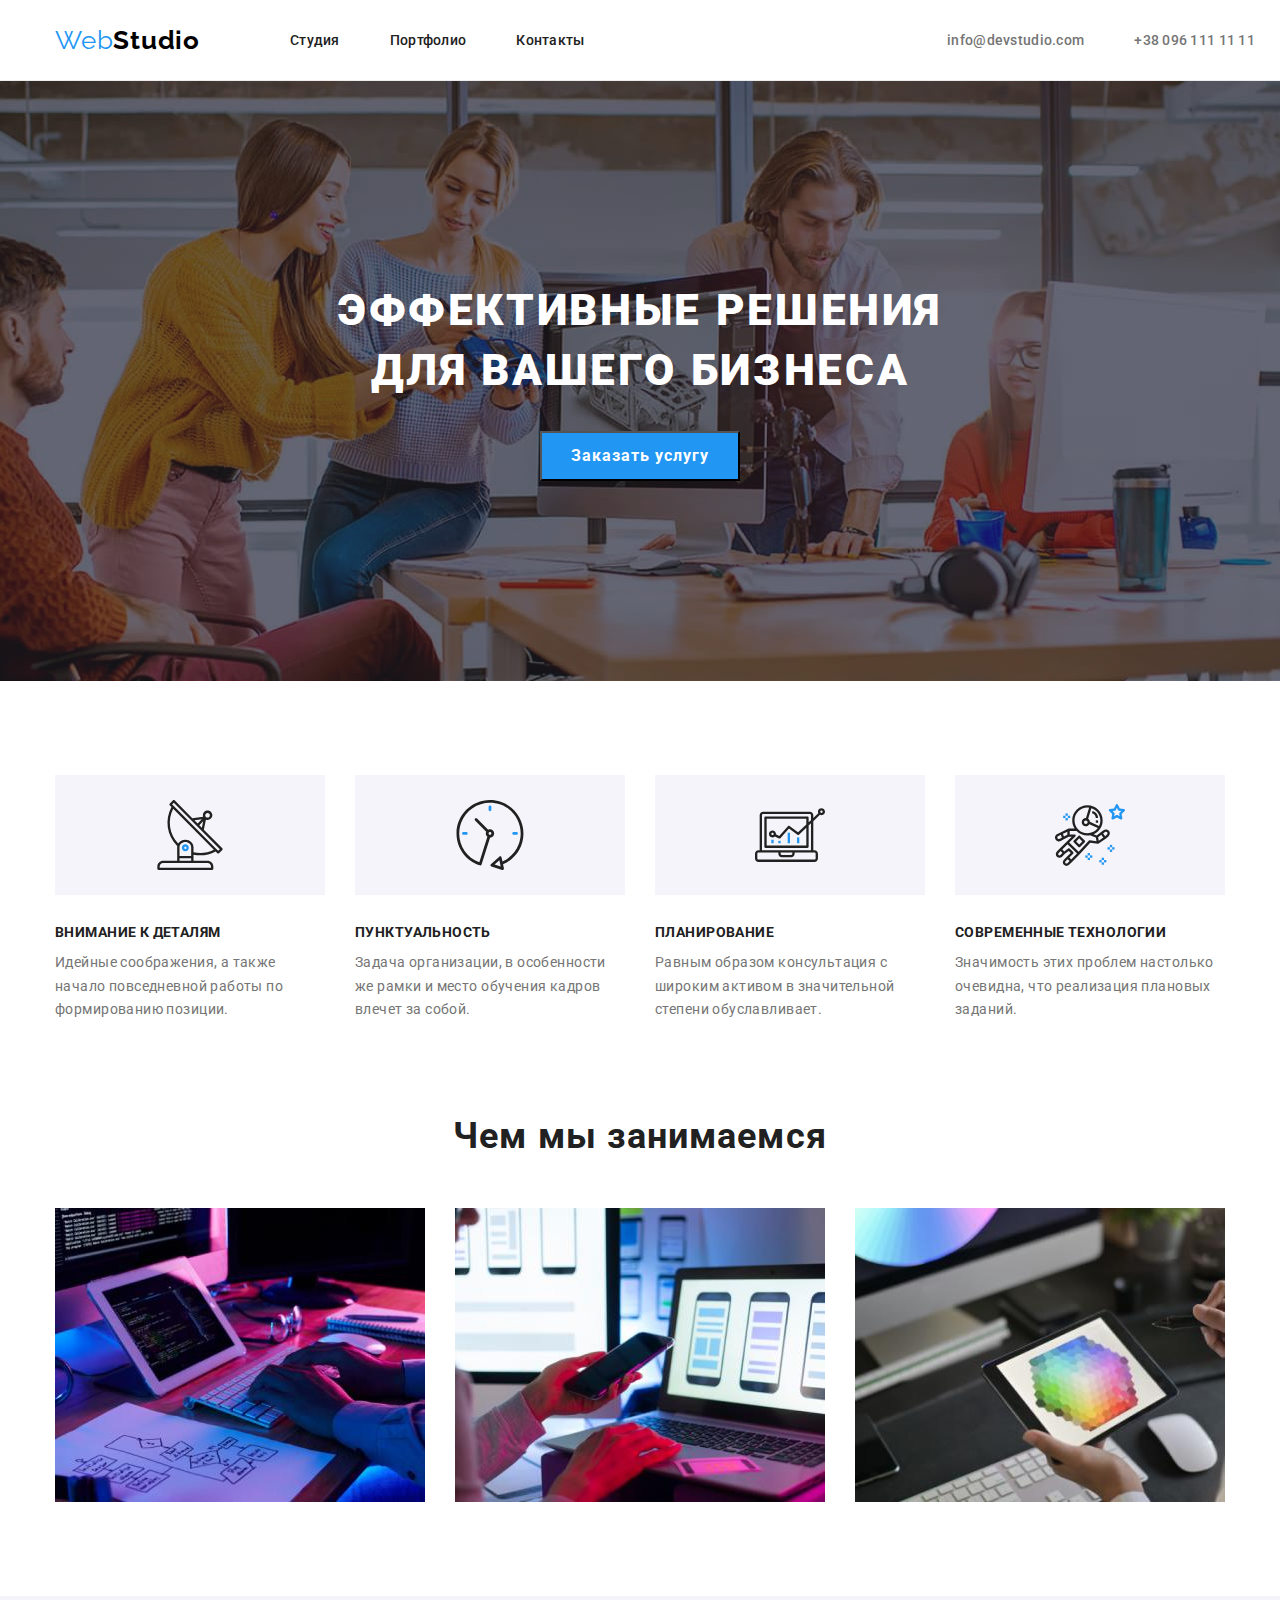
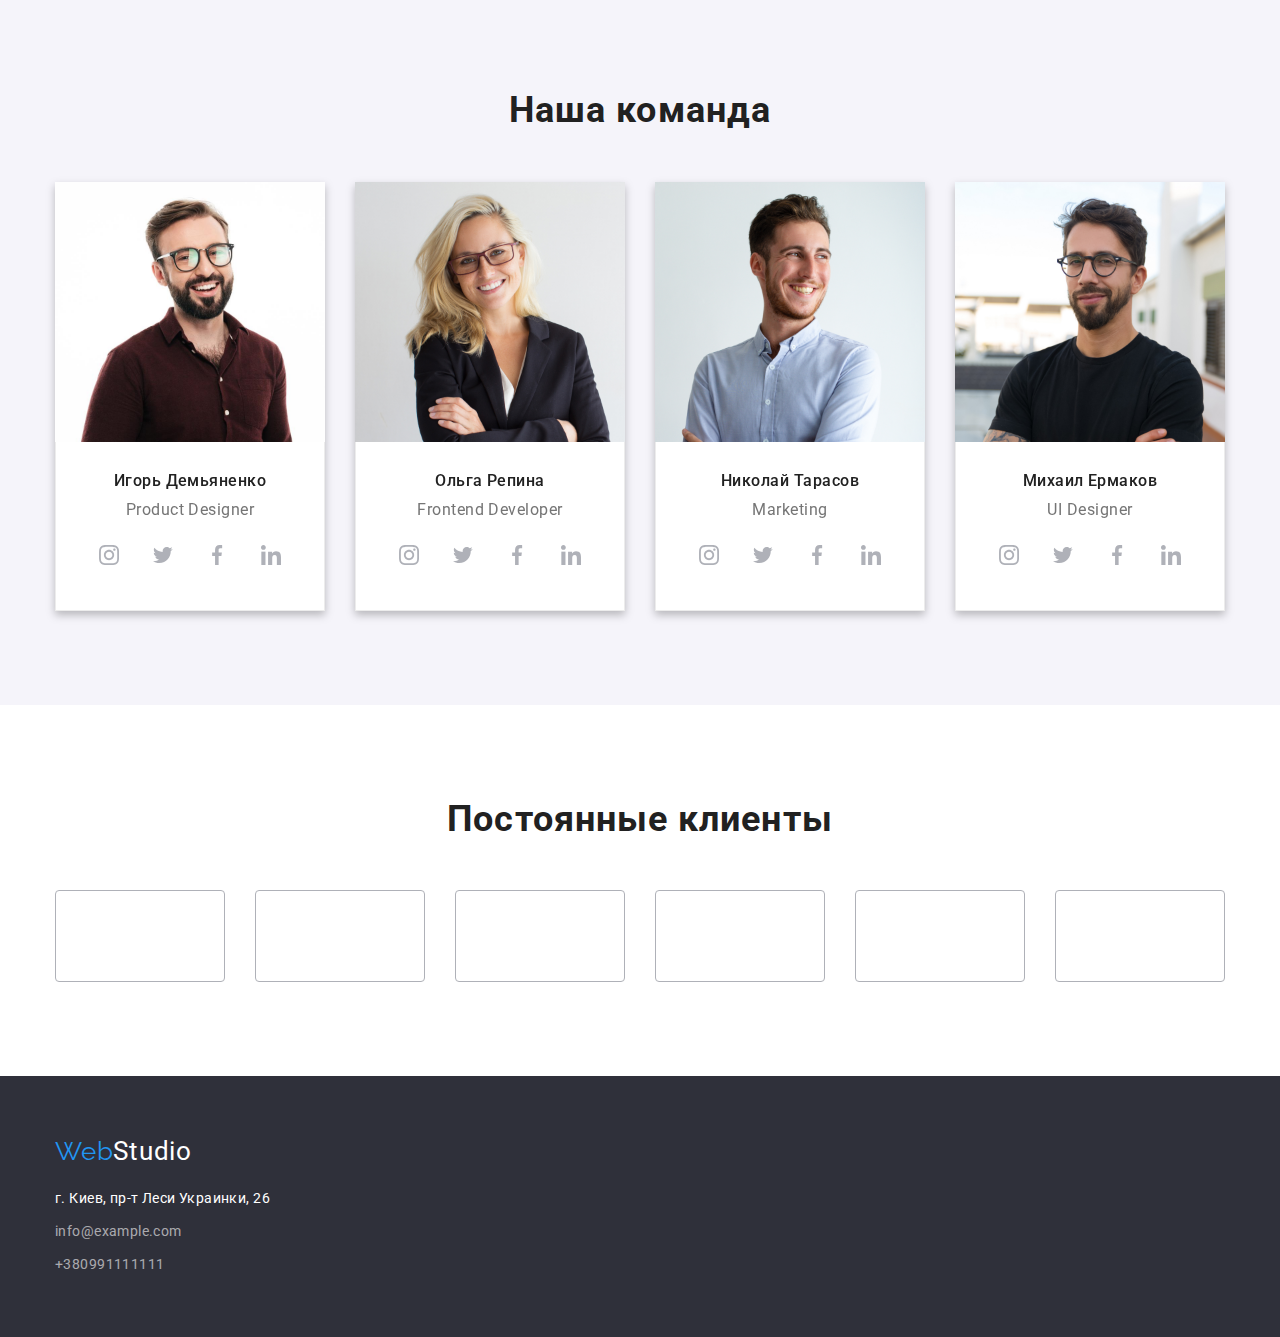
==== index.html @ 2bc6e448 "2" ====
<!DOCTYPE html>
<html lang="ru">

<head>
    <meta charset="UTF-8">
    <meta http-equiv="X-UA-Compatible" content="IE=edge">
    <meta name="viewport" content="width=device-width, initial-scale=1.0">
    <title>WebStudio</title>
    <link rel="stylesheet" href="./css/modern-normalize.css">
    <link rel="stylesheet" href="./css/styles.css">
    <link rel="preconnect" href="https://fonts.gstatic.com">
<link href="https://fonts.googleapis.com/css2?family=Raleway:wght@700&family=Roboto:wght@400;500;700;900&display=swap" rel="stylesheet">
</head>

<body>


<header class="header">
    <div class="conteiner">
    <nav class="navigation">
        <a href="./index.html" lang="en" class="link web-link"> <span class="logo-web">Web</span><span class="logo-studio">Studio</span></a>
        
<ul class="menu-list description menu-li" >
    <li  class="menu-item"> <a href="./index.html" class="link nav-link lin"> Студия </a> </li>
    <li  class="menu-item"> <a href="./portfolio.html" class="link nav-link"> Портфолио</a></li>
    <li  class="menu-item"> <a href="" class="link nav-link"> Контакты </a></li>
</ul>
</nav>
<ul class="menu-list description men">
    <li class="menu-item item-list"> <a href="mailto:info@devstudio.com" class="link header-links">info@devstudio.com</a></li>
    <li class="menu-item item-list"><a href="tel:+380961111111" class="link header-links">+38 096 111 11 11</a></li>
</ul>
</div>
</header>


<main>


<section class="title-section">
    <div class=" conteiner title-conteiner">
          <h1 class="title-list">Эффективные решения <br> для вашего бизнеса</h1>
        <div class=" title-button"> <button class="button">Заказать услугу</button> </div>
        </div>
        </section>
   
        

<section class="description-section">
<div class=" conteiner description-conteiner">
   <h2  class=" hidden-header">Преимущества</h2>
   <ul class="description item-description">
      <li class="item-list list item-list-g Group"> <h3 class="categories">Внимание к деталям</h3> <p class="text">Идейные соображения, а также начало повседневной работы по формированию позиции.</p></li> 
      <li class="item-list list item-list-g clock"><h3 class="categories">Пунктуальность</h3> <p class="text">Задача организации, в особенности же рамки и место обучения кадров влечет за собой.</p></li> 
      <li class="item-list list item-list-g diagram"><h3 class="categories">Планирование</h3> <p class="text">Равным образом консультация с широким активом в значительной степени обуславливает.</p></li> 
      <li class="item-list list item-list-g astronaut"><h3 class="categories">Современные технологии</h3> <p class="text">Значимость этих проблем настолько очевидна, что реализация плановых заданий.</p></li> 
   </ul>
</div>
</section>



<section  class= "section-work-examples ">
    <div class=" conteiner conteiner-work-examples">
    <h2 class="title">Чем мы занимаемся</h2>
    <ul class=" item-list-description">
        <li class="item-list box-list">  <img src="./images/box1.jpg" alt="box 1" height="294" width="370"></li>
        <li class="item-list box-list">  <img src="./images/box2.jpg" alt="box 2" height="294" width="370"> </li>
        <li class="item-list box-list">  <img src="./images/box3.jpg" alt="box 3" height="294" width="370"> </li>
    </ul>
</div>
</section>




<section class="team-section">
    <div class=" conteiner item-conteiner">
    <h2 class="title">Наша команда</h2>
    <ul class=" team-description">
        <li class="etem-list"> <img src="./images/img.jpg" alt="" height="260" width="270" class="img-ds"> <div class="team-li"> <h3 class="team">Игорь Демьяненко</h3> <p class="text signature" lang="en">Product Designer</p> 
            <ul class="mini-list">
            <li class="mini-link"> <a href="">
            <svg class="icon">
                <use href="./images/sprite.svg#icon-instagram"></use>
            </svg> </a> </li>
            <li class="mini-link"> <a href=""> <svg class="icon">
                <use href="./images/sprite.svg#icon-tvit"></use>
            </svg> </a></li>
            <li class="mini-link"> <a href=""> <svg class="icon">
                <use href="./images/sprite.svg#icon-facebook"></use>
            </svg> </a></li>
            <li class="mini-link"> <a href=""> <svg class="icon">
                <use href="./images/sprite.svg#icon-linkedin"></use>
            </svg> </a></li>
        </ul> </div></li>
        <li class="etem-list"> <img src="./images/img(1).jpg" alt="" height="260" width="270" class="img-ds"> <div class="team-li"><h3 class="team">Ольга Репина</h3> <p class="text signature" lang="en">Frontend Developer</p> 
            <ul class="mini-list">
                <li class="mini-link"> <a href="">
                    <svg class="icon">
                        <use href="./images/sprite.svg#icon-instagram"></use>
                    </svg> </a> </li>
                    <li class="mini-link"> <a href=""> <svg class="icon">
                        <use href="./images/sprite.svg#icon-tvit"></use>
                    </svg> </a></li>
                    <li class="mini-link"> <a href=""> <svg class="icon">
                        <use href="./images/sprite.svg#icon-facebook"></use>
                    </svg> </a></li>
                    <li class="mini-link"> <a href=""> <svg class="icon">
                        <use href="./images/sprite.svg#icon-linkedin"></use>
                    </svg> </a></li>
            </ul> </div></li>
        <li class="etem-list"> <img src="./images/img(2).jpg" alt="" height="260" width="270" class="img-ds"><div class="team-li"> <h3 class="team">Николай Тарасов</h3> <p class="text signature" lang="en">Marketing</p> 
            <ul class="mini-list">
                <li class="mini-link"> <a href="">
                    <svg class="icon">
                        <use href="./images/sprite.svg#icon-instagram"></use>
                    </svg> </a> </li>
                    <li class="mini-link"> <a href=""> <svg class="icon">
                        <use href="./images/sprite.svg#icon-tvit"></use>
                    </svg> </a></li>
                    <li class="mini-link"> <a href=""> <svg class="icon">
                        <use href="./images/sprite.svg#icon-facebook"></use>
                    </svg> </a></li>
                    <li class="mini-link"> <a href=""> <svg class="icon">
                        <use href="./images/sprite.svg#icon-linkedin"></use>
                    </svg> </a></li>
            </ul> </div></li>
        <li class="etem-list"> <img src="./images/img(3).jpg" alt="" height="260" width="270" class="img-ds"><div class="team-li"> <h3 class="team">Михаил Ермаков</h3> <p class="text signature" lang="en">UI Designer</p> 
            <ul class="mini-list">
                <li class="mini-link"> <a href="">
                    <svg class="icon">
                        <use href="./images/sprite.svg#icon-instagram"></use>
                    </svg> </a> </li>
                    <li class="mini-link"> <a href=""> <svg class="icon">
                        <use href="./images/sprite.svg#icon-tvit"></use>
                    </svg> </a></li>
                    <li class="mini-link"> <a href=""> <svg class="icon">
                        <use href="./images/sprite.svg#icon-facebook"></use>
                    </svg> </a></li>
                    <li class="mini-link"> <a href=""> <svg class="icon">
                        <use href="./images/sprite.svg#icon-linkedin"></use>
                    </svg> </a></li>
            </ul> </div></li>
    </ul>
</div>
</section>
<section class="clients-section">
    <div class=" conteiner" >
    <h2 class="title">Постоянные клиенты</h2>
    <ul class="clients">
        <li class="clients-list"> <a href=""></a> </li>
        <li class="clients-list"> <a href=""></a> </li>
        <li class="clients-list"> <a href=""></a> </li>
        <li class="clients-list"> <a href=""></a> </li>
        <li class="clients-list"> <a href=""></a> </li>
        <li class="clients-list"> <a href=""></a> </li>
    </ul>
</div>
</section>
</main>




<footer class="contact-details">
    <div class="conteiner footer-conteiner">
    <a href="https://ivaanny.github.io/goit-markup-hw-02/" lang="en" class="link footer-lin"> <span class="logo-web">Web</span><span class="log-studio">Studio</span></a>
    <address class="adress">
    <ul class="menu-list-footer description" >
        <li class="google-adres"><a href="https://goo.gl/maps/W2YN3VTwGQjxPYrV6" target="_blank" rel = "noopener noreferrer" class="link link-footer"> <span class="adress-span"> г. Киев, пр-т Леси Украинки, 26 </span></a></li>
        <li class="conakt-adres"><a href="mailto:info@example.com" class="link link-footer">info@example.com</a></li>
        <li class="conakt-adres"><a href="tel:+380991111111" class="link link-footer">+380991111111</a></li>
    </ul>
</address>
</div>
</footer>
</body>
</html>
---- css/styles.css ----
body {font-family: Roboto, sans-serif;
    background: #FFFFFF;
    color: #757575;
} 
:root { --logo-color: #2196F3;
    --title-color:#212121;
    --title-sektion-color: #2F303A;
    --adress-color: #FFFFFF;
    --team-color:#F5F4FA;
--logo-font: Raleway , sans-serif;
--conact-color:rgba(255, 255, 255, 0.6);
--button:#188CE8;
}
.description {
    list-style: none;
}
.link { text-decoration: none;
} 
.link { color: inherit;
}

.menu-item:hover,
.menu-item:focus { color: var(--logo-color);
}


img {
    display: block;
}
p,
h1,
h2,
h3 { margin-top: 0;
margin-bottom: 0;
}
ul,ol {
    margin-top: 0;
margin-bottom: 0;
padding-left :0;
}

.conteiner{
    width: 1200px;
    padding-left : 15px;
    padding-right: 15px;
    margin: 0 auto;

}
.web-link {display: block;    
}
/* heder */
.header{
    border-bottom: 1px solid #ECECEC;

}
.nav-link{padding-top: 10px;
padding-bottom: 10px;}
.header-links{padding-top: 10px;
    padding-bottom: 10px;}
.men .menu-item:not(:last-child){ margin-right: 50px;}
.web-link{ margin-right: 90px;
    padding-top: 10px;
    padding-bottom: 10px;
}
.menu-li .menu-item:not(:last-child) {margin-right: 50px;}
 
.conteiner .menu-list{display: flex;
}

.header .conteiner {
    min-height: 80px;
    justify-content: space-between;
    display: flex; 
align-items: center;}
nav{display: flex;
    align-items: center;}
    .menu-list{ display: flex;
        align-items: center;}
.lin {color: var(--logo-color);}
.logo-web { font-family: var(--logo-font);
    font-weight: 700d;
    font-size: 26px;
    line-height: 1.19;
    letter-spacing: 0.03em;
    color: var(--logo-color);    
  }
  .logo-studio {font-family: var(--logo-font);
    font-weight: 700;
    font-size: 26px;
    line-height: 1.19;
    letter-spacing: 0.03em;
    color: #000000;
}
.nav-link {font-weight: 500;
    font-size: 14px;
    line-height: 1.14;
    letter-spacing: 0.02em;
    color: var(--title-color);
}
.header-link {font-weight: 500;
    font-size: 14px;
    line-height: 1.14;
    letter-spacing: 0.02em;
}
.header-link:focus,
.header-link:hover:{ color:var(--logo-color);} 
.header-links {font-weight: 500;
    font-size: 14px;
    line-height: 1.14;
    letter-spacing: 0.02em;}


/*title section*/
.title-section{
    padding-top: 200px;
    padding-bottom: 200px;
    
    
}
.nav-lin {
    font-weight: 500;
font-size: 14px;
line-height: 1.14;
letter-spacing: 0.02em;
color: var(--logo-color);
}

.nav-link:focus,
.nav-link:hover {
    color:var(--logo-color) ;
}
.title-section{
    max-width: 1600;
    margin: 0 auto;
    background-image: linear-gradient( to right,
        rgba(47, 48, 58, 0.4),
        rgba(47, 48, 58, 0.4) ),
    url(../images/bacimg.jpg); 
    background-repeat: no-repeat;
    background-position: center;
    background-size: cover;
}

.title-list { margin-bottom: 30px;
    font-weight: 900;
font-size: 44px;
line-height: 1.36;
text-align: center;
letter-spacing: 0.06em;
text-transform: uppercase;
color: var(--adress-color);
}
.title-button{text-align: center;
}
.button { 
    display: inline-block;
    min-width: 200px;
    min-height: 50px;
    left: 700px;
    top: 430px;

    font-family: inherit;
    font-weight: 700;
    font-size: 16px;
    line-height: 1.87;
    align-items: center;
    text-align: center;
    letter-spacing: 0.06em;
    color: #FFFFFF;
    background-color: #2196F3;
     
    }
    .button:focus,
    .button:hover { color: var (--adress-color);
    background: var(--button);}
/*title section*/


/*information section*/
.title-portfolio
{font-weight: 700;
    font-size: 18px;
    line-height: 2;
    letter-spacing: 0.06em;
    color: var(--title-color);

}


.title {
    font-weight: bold;
    font-size: 36px;
    line-height: 1.16;
    text-align: center;
    letter-spacing: 0.03em;
    color: var(--title-color);
}
.text {font-weight: 400;
    font-size: 14px;
    line-height: 1.71;
    letter-spacing: 0.03em;

}
.team {
    font-weight: 500;
font-size: 16px;
line-height: 1.18;
text-align: center;
letter-spacing: 0.03em;
color: var(--title-color);
}  
.signature { 
    font-size: 16px;
    line-height: 1.18;
    text-align: center;
    letter-spacing: 0.03em;
}
.categories{ font-weight: 700;
    font-size: 14px;
    line-height: 1.14;
    letter-spacing: 0.03em;
    text-transform: uppercase;
    color: var(--title-color);
}
.team-section { background: var(--team-color);

}
/*information section*/

/* item-conteiner*/
.icon{
    width: 20px;
    height: 20px;
   
}
.mini-list{display: flex;
justify-content: center;
margin-top: 16px;}
.mini-link:not(:last-child){
    margin-right: 10px;}
.mini-link{
   
    width: 44px;
    height: 44px;
    border-radius: 50%;
    justify-content: center;
    display: flex;
    align-items: center;
}
.team-section {padding-top: 94px;padding-bottom: 94px;}
    
    .team-description{
        display: flex;
        margin-left: -30px;
    margin-top: -30px;
    }
.team-li{padding-top: 30px;
padding-bottom: 30px;}
.title{margin-bottom: 50px;
}
.team {margin-bottom: 10px;}
.categories {margin-bottom: 10px;}

.etem-list { flex-basis:calc( (100%-120px) /4 );
    filter: drop-shadow(0px 4px 4px rgba(0, 0, 0, 0.25));
    
    margin-top: 30px;
margin-left: 30px;
}
    .team-li{border-right: 1px solid #ECECEC;
        border-bottom: 1px solid #ECECEC; 
       border-left: 1px solid #ECECEC;
    background-color: var(--adress-color); }
/*item-conteiner*/


/* description-conteiner*/
.item-list-g::before{
    display: block;
    content: "";
    height: 120px;
    width: 270px;
    background-repeat: no-repeat;
    background-position: center;
    background-color: #F5F4FA;
    margin-bottom: 30px;
}


.Group::before{
    background-image: url(../images/Group.svg);   
}
.clock::before{background-image: url(../images/clock.svg);}
.diagram::before{background-image:url(../images/diagram.svg)}
.astronaut::before{background-image: url(../images/astronaut.svg);}


.description-section{
    padding-top: 94px;
    padding-bottom: 94px;
}
.description{margin-right: -30px;}

.description-conteiner{
    display: flex;
}
.item-description{display: flex;
    }
    .item-description .item-list {width: 270px;}

.hidden-header{
    position: absolute;
    width: 1px;
    height: 1px;
    margin: -1px;
    border: 0;
    padding: 0;
    
    white-space: nowrap;
    clip-path: inset(100%);
    clip: rect(0 0 0 0);
    overflow: hidden;}
    .list {margin-right: 30px;}
/* description-conteiner*/

/*onteiner-work-examples*/

.section-work-examples{
    padding-bottom: 94px;
}
.box-list{margin-left: 30px;
margin-top: 30px;}
.item-list-description {display: flex;
    margin-top: -30px;
    margin-left: -30px;
}





/*onteiner-work-examples*/

/* clients-section*/
.clients-section{padding-top: 94px;
padding-bottom: 94px;}
.clients{
    display: flex;
}
.clients-list{border: 1px solid #AFB1B8;
    box-sizing: border-box;
    border-radius: 4px;
    width: 170px;
    height: 92px;}

.clients-list:not(:last-child){margin-right: 30px;}

    
/* clients-section*/

/* footer */
.footer-conteiner{
 align-items: center;
}


.contact-details{ background: var(--title-sektion-color); 
}
.log-studio{
    color:var(--adress-color);
    font-weight: 700px;
font-size: 26px;
line-height: 1.19;
letter-spacing: 0.03em;
}


.menu-list-footer {  font-weight: 400px;
    font-size: 14px;
    line-height: 1.71;
    letter-spacing: 0.03em;
}
.google-adres { color: var( --adress-color);

}
.conakt-adres { color: var(--conact-color);

}
.menu-list-footer:hover
.menu-list-footer:focus{ color: var(--logo-color); 
}
.link-footer{font-weight: 400;
    font-size: 14px;
    line-height: 1.71;
    letter-spacing: 0.03em;
padding-top: 5px;
padding-bottom: 5px;}
    .conakt-adres:not(:last-child) {margin-bottom: 9px;}
    .google-adres{margin-bottom: 9px;}
/* footer */




/* portfolio*/

.description-portfolio-link:hover{box-shadow: 0px 4px 4px rgba(0, 0, 0, 0.25);}

.portfolio-section{
    padding-top: 94px;
    padding-bottom: 94px;
}

.footer-lin{display: inline-block;
margin-bottom: 20px;}
.nav-button-description{
    margin-bottom: 50px;
    display: flex;

    justify-content: center;
    }
    .nav-button-li:not(:last-child){margin-right: 8px;}
.footer-conteiner{padding-top: 60px;
padding-bottom: 60px;}
.nav-button { 
    min-height: 38px;
    min-width: 73px;
    font-weight: 500;
    font-size: 16px;
    line-height: 1.62;
    letter-spacing: 0.03em;
    color: var(--title-color);
}

.nav-button:focus {
    color: var( --adress-color);
    background: var(--logo-color);
 }
 .port-list{ border-right: 1px solid #ECECEC;
     border-bottom: 1px solid #ECECEC; 
    border-left: 1px solid #ECECEC;
padding-top: 20px;
padding-right: 24px;
padding-bottom: 20px;
padding-left: 24px;}
.title-portfolio{margin-bottom: 4px;}
.description-portfolio-link{

    width: 370px;
    margin-top: 30px;
    margin-right: 30px;
}



.img-pr{display: block;}
 .description-portfolio{display: flex;
    flex-wrap:wrap;
    margin-right: -30px;
    margin-top: -30px;
    }
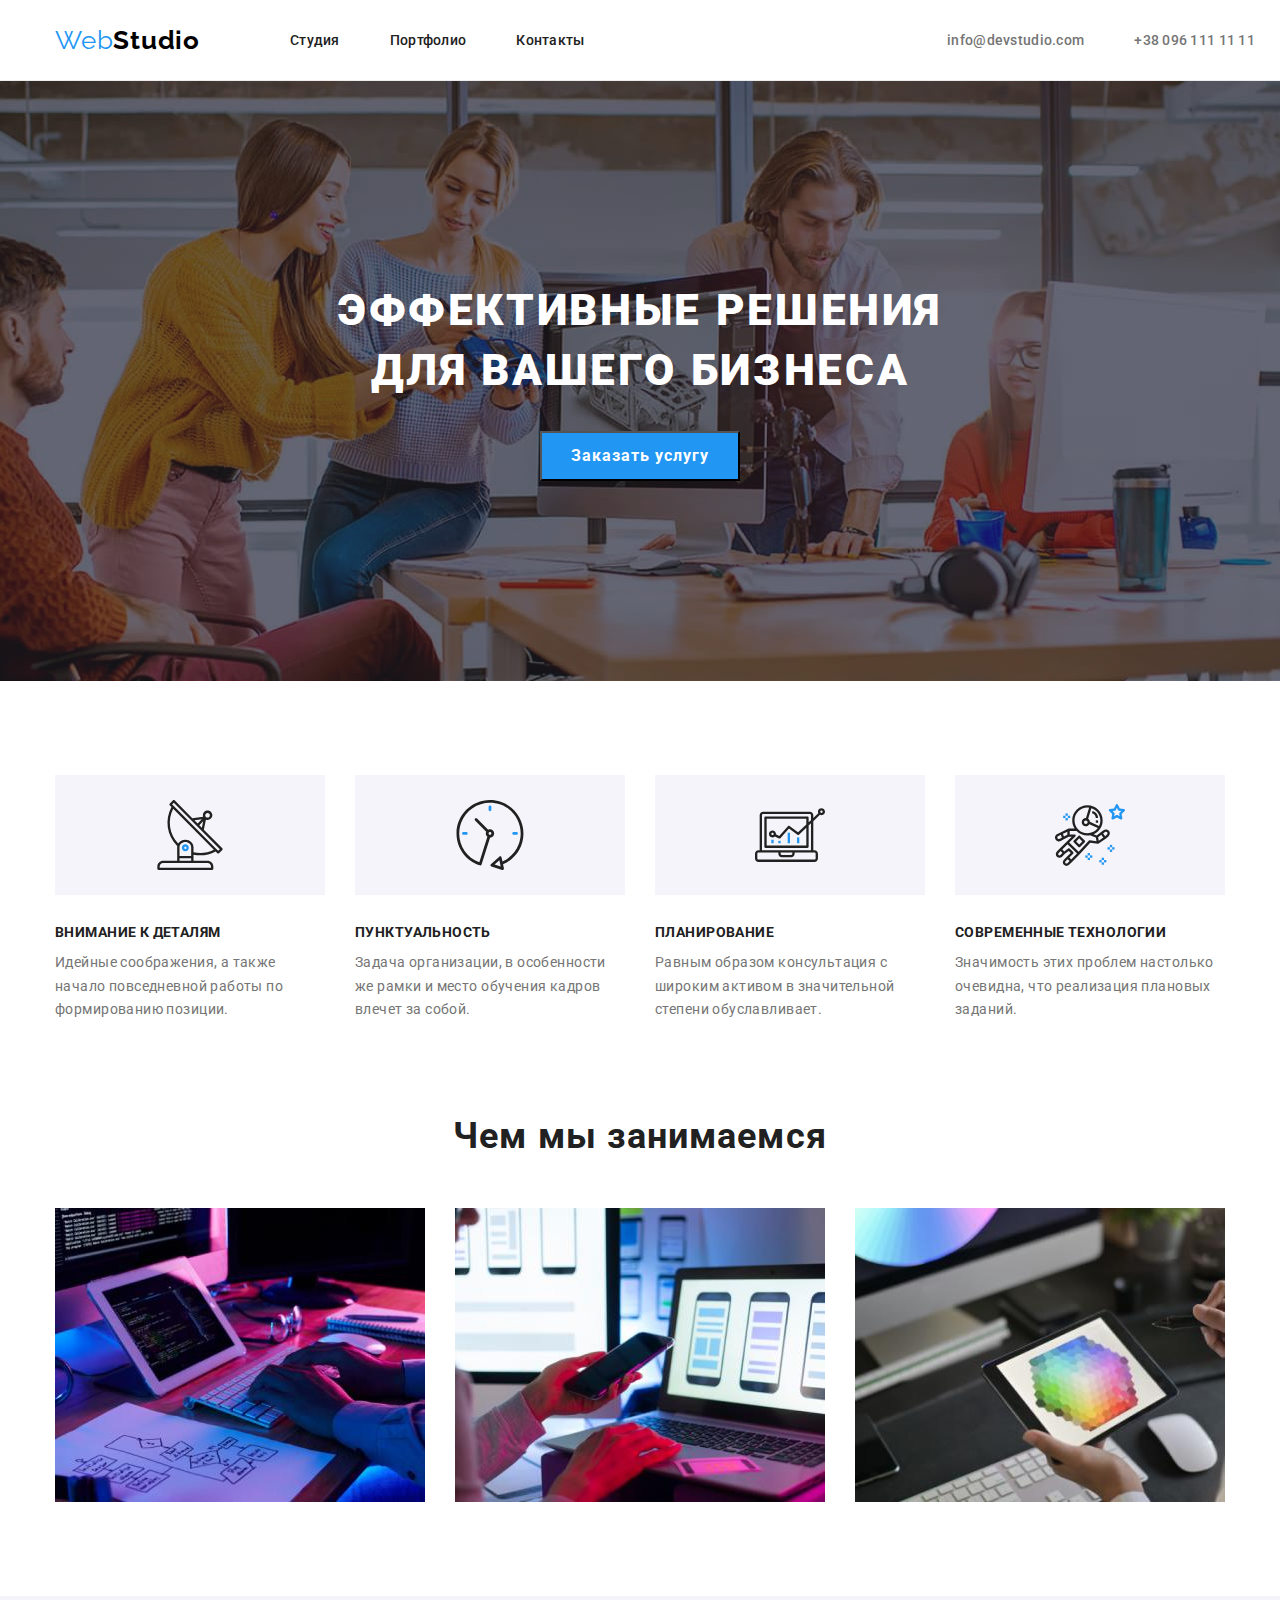
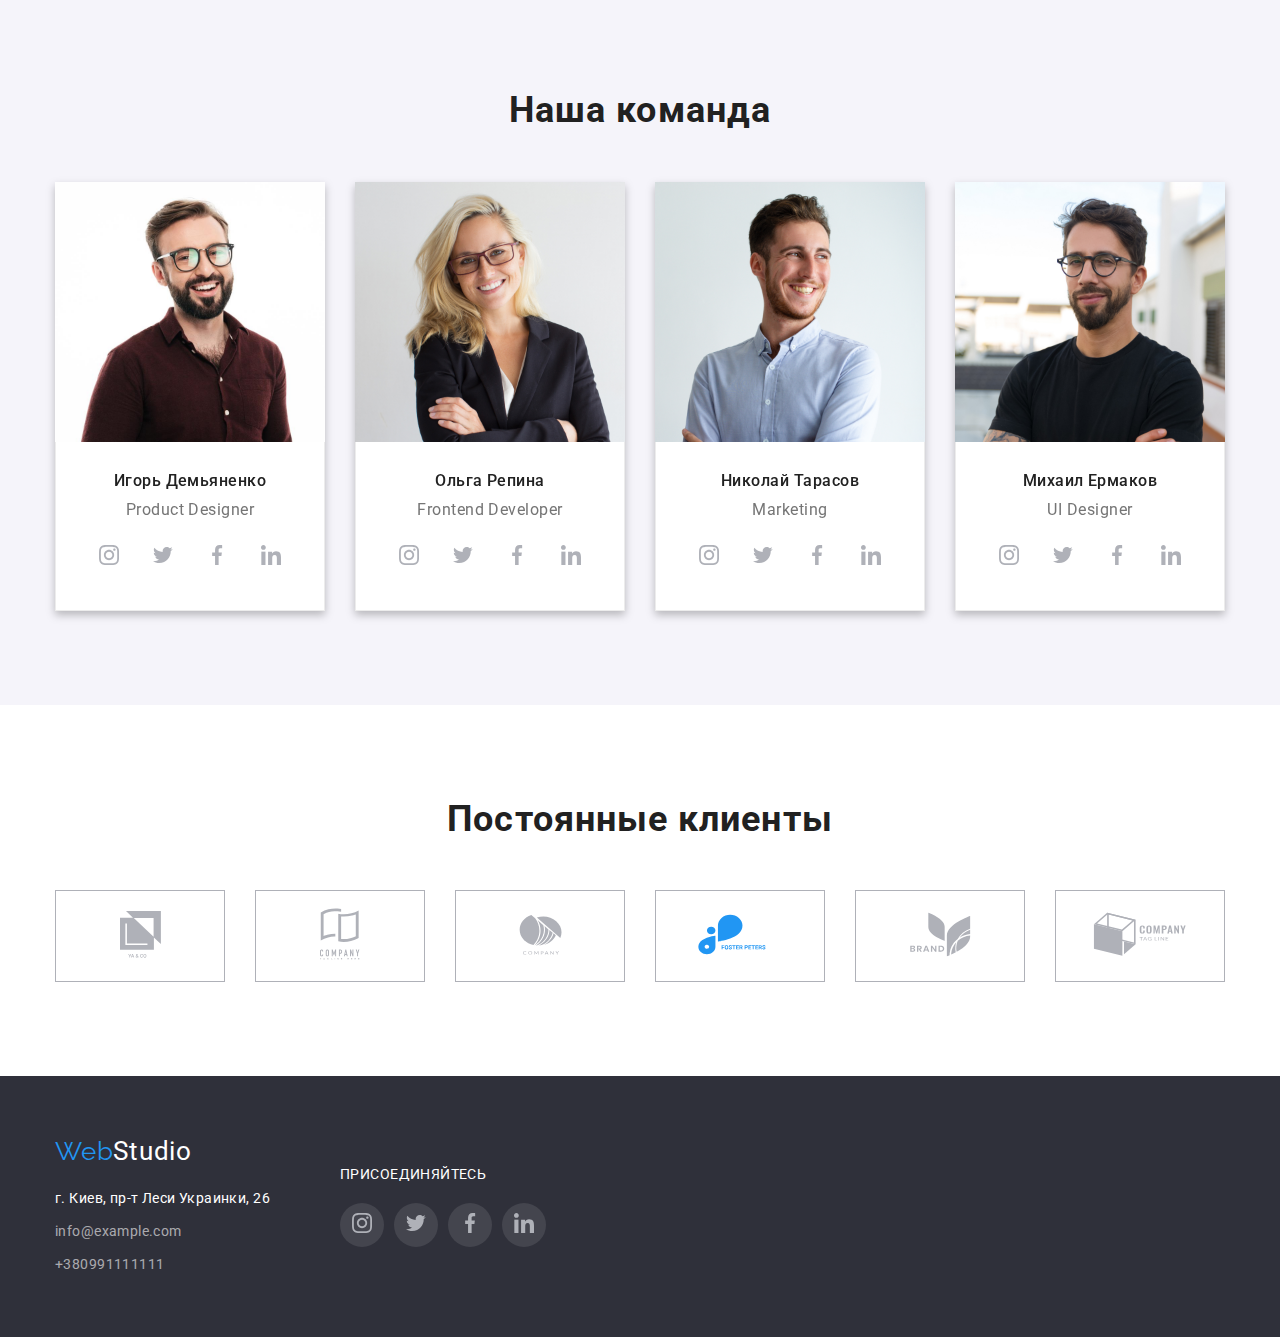
==== commit ac87d8a2: "2" ====
--- a/index.html
+++ b/index.html
@@ -27,7 +27,7 @@
 </ul>
 </nav>
 <ul class="menu-list description men">
-    <li class="menu-item item-list"> <a href="mailto:info@devstudio.com" class="link header-links">info@devstudio.com</a></li>
+    <li class="menu-item item-list"> <a href="mailto:info@devstudio.com" class="link header-links"> info@devstudio.com</a></li>
     <li class="menu-item item-list"><a href="tel:+380961111111" class="link header-links">+38 096 111 11 11</a></li>
 </ul>
 </div>
@@ -149,12 +149,24 @@
     <div class=" conteiner" >
     <h2 class="title">Постоянные клиенты</h2>
     <ul class="clients">
-        <li class="clients-list"> <a href=""></a> </li>
-        <li class="clients-list"> <a href=""></a> </li>
-        <li class="clients-list"> <a href=""></a> </li>
-        <li class="clients-list"> <a href=""></a> </li>
-        <li class="clients-list"> <a href=""></a> </li>
-        <li class="clients-list"> <a href=""></a> </li>
+        <li class="clients-list"> <a href=""> <svg class="" width="41" height="47" >
+            <use href="./images/sprite.svg#icon-yaco"></use>
+        </svg></a></li>
+        <li class="clients-list"> <a href=""> <svg class="" width="40" height="52" >
+            <use href="./images/sprite.svg#icon-company"></use>
+        </svg></a></li>
+        <li class="clients-list"> <a href=""> <svg class="" width="43" height="41" >
+            <use href="./images/sprite.svg#icon-comp"></use>
+        </svg></a></li>
+        <li class="clients-list"> <a href=""> <svg class="" width="84" height="41" >
+            <use href="./images/sprite.svg#icon-foster"></use>
+        </svg></a></li>
+        <li class="clients-list"> <a href=""> <svg class="" width="63" height="45" >
+            <use href="./images/sprite.svg#icon-brand"></use>
+        </svg></a></li>
+        <li class="clients-list"> <a href=""> <svg class="" width="94" height="44" >
+            <use href="./images/sprite.svg#icon-tagline"></use>
+        </svg></a></li>
     </ul>
 </div>
 </section>
@@ -165,13 +177,34 @@
 
 <footer class="contact-details">
     <div class="conteiner footer-conteiner">
-    <a href="https://ivaanny.github.io/goit-markup-hw-02/" lang="en" class="link footer-lin"> <span class="logo-web">Web</span><span class="log-studio">Studio</span></a>
+        <div class="footer-dive">
+    <a href="./index.html" lang="en" class="link footer-lin"> <span class="logo-web">Web</span><span class="log-studio">Studio</span></a>
     <address class="adress">
     <ul class="menu-list-footer description" >
         <li class="google-adres"><a href="https://goo.gl/maps/W2YN3VTwGQjxPYrV6" target="_blank" rel = "noopener noreferrer" class="link link-footer"> <span class="adress-span"> г. Киев, пр-т Леси Украинки, 26 </span></a></li>
         <li class="conakt-adres"><a href="mailto:info@example.com" class="link link-footer">info@example.com</a></li>
         <li class="conakt-adres"><a href="tel:+380991111111" class="link link-footer">+380991111111</a></li>
     </ul>
+</div>
+    <div>
+        <h4>Присоединяйтесь</h4>
+        <ul class="mini-list-footer">
+            <li class="mini-link-footer"> <a href="">
+                <svg class="icon-footer">
+                    <use href="./images/sprite.svg#icon-instagram"></use>
+                </svg> </a> </li>
+                <li class="mini-link-footer"> <a href=""> <svg class="icon-footer">
+                    <use href="./images/sprite.svg#icon-tvit"></use>
+                </svg> </a></li>
+                <li class="mini-link-footer"> <a href=""> <svg class="icon-footer">
+                    <use href="./images/sprite.svg#icon-facebook"></use>
+                </svg> </a></li>
+                <li class="mini-link-footer"> <a href=""> <svg class="icon-footer">
+                    <use href="./images/sprite.svg#icon-linkedin"></use>
+                </svg> </a></li>
+        </ul>
+    </div>
+    
 </address>
 </div>
 </footer>
--- a/css/styles.css
+++ b/css/styles.css
@@ -166,7 +166,7 @@
     align-items: center;
     text-align: center;
     letter-spacing: 0.06em;
-    color: #FFFFFF;
+    color: var(--adress-color);
     background-color: #2196F3;
      
     }
@@ -247,6 +247,12 @@
     display: flex;
     align-items: center;
 }
+.mini-link:hover .icon {
+    fill: var(--adress-color);
+}
+.mini-link:hover{
+    background-color: var(--logo-color);
+}
 .team-section {padding-top: 94px;padding-bottom: 94px;}
     
     .team-description{
@@ -346,12 +352,16 @@
 padding-bottom: 94px;}
 .clients{
     display: flex;
+    justify-content: center;
+    margin-top: 50px;
 }
 .clients-list{border: 1px solid #AFB1B8;
-    box-sizing: border-box;
-    border-radius: 4px;
+   display: flex;
+   justify-content: center;
+   align-items: center;
     width: 170px;
-    height: 92px;}
+    height: 92px;
+}
 
 .clients-list:not(:last-child){margin-right: 30px;}
 
@@ -361,8 +371,15 @@
 /* footer */
 .footer-conteiner{
  align-items: center;
-}
-
+ display: flex;
+}
+.menu-list-footer{margin-right: 70px;}
+h4{font-weight: 400;
+    font-size: 14px;
+    line-height: 1.14;
+    letter-spacing: 0.03em;
+    text-transform: uppercase;
+    color: var(--adress-color);}
 
 .contact-details{ background: var(--title-sektion-color); 
 }
@@ -397,6 +414,22 @@
 padding-bottom: 5px;}
     .conakt-adres:not(:last-child) {margin-bottom: 9px;}
     .google-adres{margin-bottom: 9px;}
+
+    .mini-list-footer {display: flex;
+    justify-content: center;}
+    .mini-link-footer{width: 44px;
+        height: 44px;
+        border-radius: 50%;
+        justify-content: center;
+        display: flex;
+        margin-top: 20px;
+        margin-right: 10px;
+        align-items: center;
+        background: rgba(255, 255, 255, 0.1);}
+
+        .icon-footer{width: 20px;
+        height: 20px;
+        }
 /* footer */
 
 
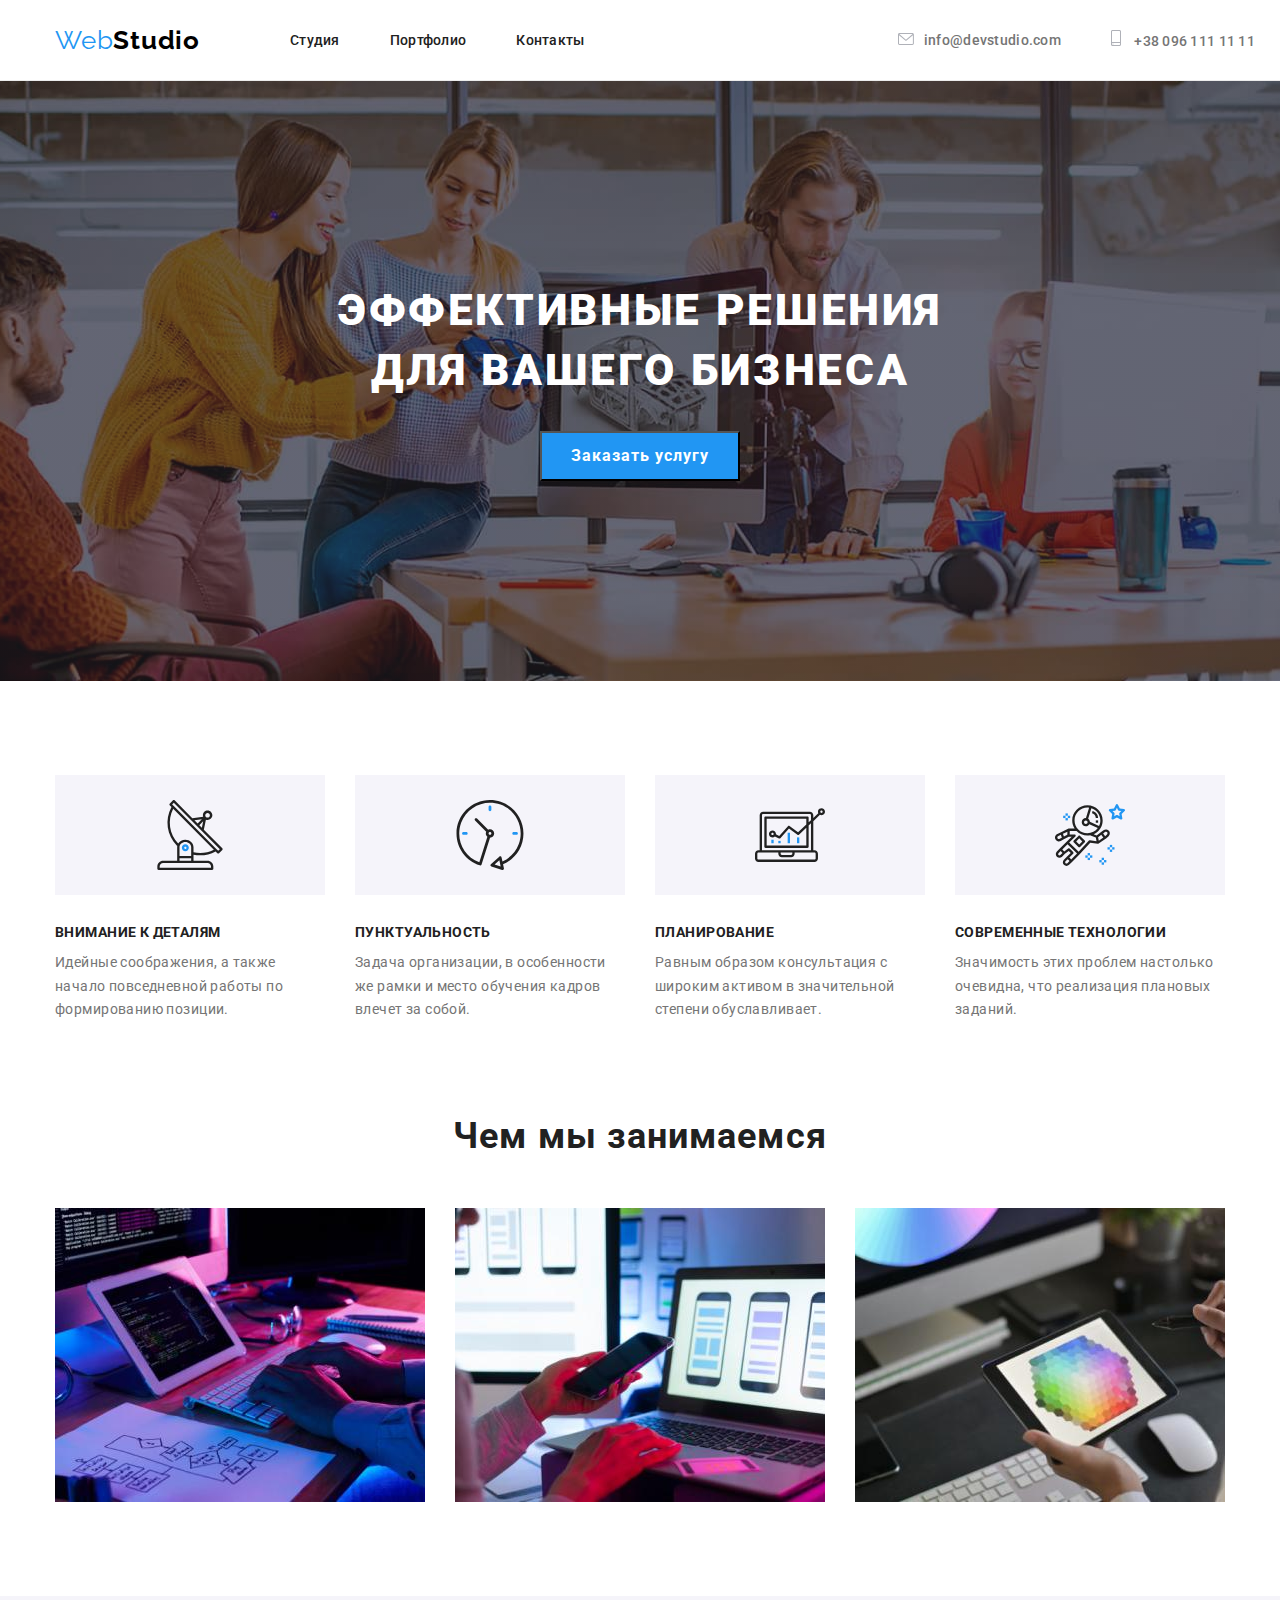
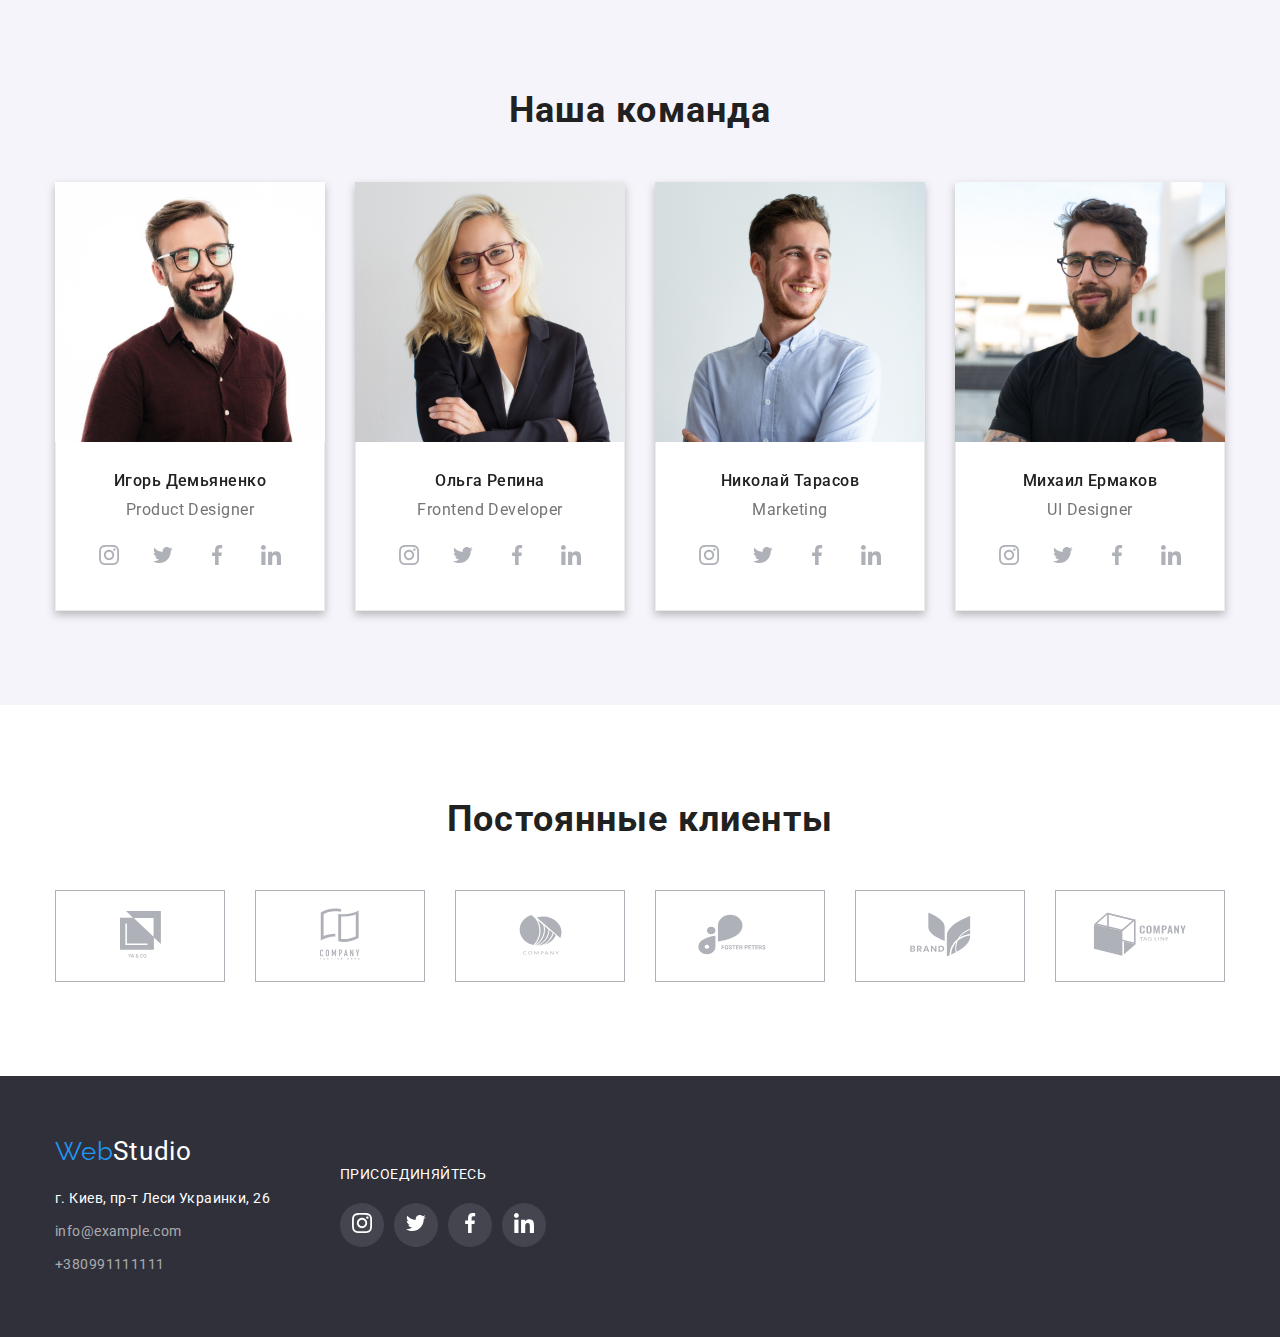
==== commit 94dbdd99: "2" ====
--- a/index.html
+++ b/index.html
@@ -27,8 +27,12 @@
 </ul>
 </nav>
 <ul class="menu-list description men">
-    <li class="menu-item item-list"> <a href="mailto:info@devstudio.com" class="link header-links"> info@devstudio.com</a></li>
-    <li class="menu-item item-list"><a href="tel:+380961111111" class="link header-links">+38 096 111 11 11</a></li>
+    <li class="menu-item item-list"> <a href="mailto:info@devstudio.com" class="link header-links"> <svg class="icon-heder" height="12" width="16">
+        <use href="./images/sprite.svg#icon-envelope"></use>
+    </svg>info@devstudio.com</a></li>
+    <li class="menu-item item-list"><a href="tel:+380961111111" class="link header-links"><svg class="icon-heder" height="16" width="10">
+        <use href="./images/sprite.svg#icon-smartph"></use>
+    </svg> +38 096 111 11 11</a></li>
 </ul>
 </div>
 </header>
@@ -149,22 +153,22 @@
     <div class=" conteiner" >
     <h2 class="title">Постоянные клиенты</h2>
     <ul class="clients">
-        <li class="clients-list"> <a href=""> <svg class="" width="41" height="47" >
+        <li class="clients-list"> <a href=""> <svg class="clients-icon" width="41" height="47" >
             <use href="./images/sprite.svg#icon-yaco"></use>
         </svg></a></li>
-        <li class="clients-list"> <a href=""> <svg class="" width="40" height="52" >
+        <li class="clients-list"> <a href=""> <svg class="clients-icon" width="40" height="52" >
             <use href="./images/sprite.svg#icon-company"></use>
         </svg></a></li>
-        <li class="clients-list"> <a href=""> <svg class="" width="43" height="41" >
+        <li class="clients-list"> <a href=""> <svg class="clients-icon" width="43" height="41" >
             <use href="./images/sprite.svg#icon-comp"></use>
         </svg></a></li>
-        <li class="clients-list"> <a href=""> <svg class="" width="84" height="41" >
+        <li class="clients-list"> <a href=""> <svg class="clients-icon" width="84" height="41" >
             <use href="./images/sprite.svg#icon-foster"></use>
         </svg></a></li>
-        <li class="clients-list"> <a href=""> <svg class="" width="63" height="45" >
+        <li class="clients-list"> <a href=""> <svg class="clients-icon" width="63" height="45" >
             <use href="./images/sprite.svg#icon-brand"></use>
         </svg></a></li>
-        <li class="clients-list"> <a href=""> <svg class="" width="94" height="44" >
+        <li class="clients-list"> <a href=""> <svg class="clients-icon" width="94" height="44" >
             <use href="./images/sprite.svg#icon-tagline"></use>
         </svg></a></li>
     </ul>
--- a/css/styles.css
+++ b/css/styles.css
@@ -49,6 +49,11 @@
 .web-link {display: block;    
 }
 /* heder */
+.icon-heder{
+    fill: #AFB1B8;
+    margin-right: 10px;
+}
+.header-links:hover .icon-heder{ fill: #2196F3;}
 .header{
     border-bottom: 1px solid #ECECEC;
 
@@ -231,6 +236,7 @@
 .icon{
     width: 20px;
     height: 20px;
+    fill: #AFB1B8;
    
 }
 .mini-list{display: flex;
@@ -348,6 +354,10 @@
 /*onteiner-work-examples*/
 
 /* clients-section*/
+.clients-icon{
+    fill: #AFB1B8;
+}
+
 .clients-section{padding-top: 94px;
 padding-bottom: 94px;}
 .clients{
@@ -355,6 +365,9 @@
     justify-content: center;
     margin-top: 50px;
 }
+.clients-list:hover{ border-color: #2196F3;
+}
+.clients-list:hover .clients-icon{ fill: #2196F3;}
 .clients-list{border: 1px solid #AFB1B8;
    display: flex;
    justify-content: center;
@@ -429,7 +442,12 @@
 
         .icon-footer{width: 20px;
         height: 20px;
+        fill: #FFFFFF;
         }
+        .mini-link-footer:hover,
+        .mini-link-footer:focus{background-color: #2196F3;}
+        
+
 /* footer */
 
 
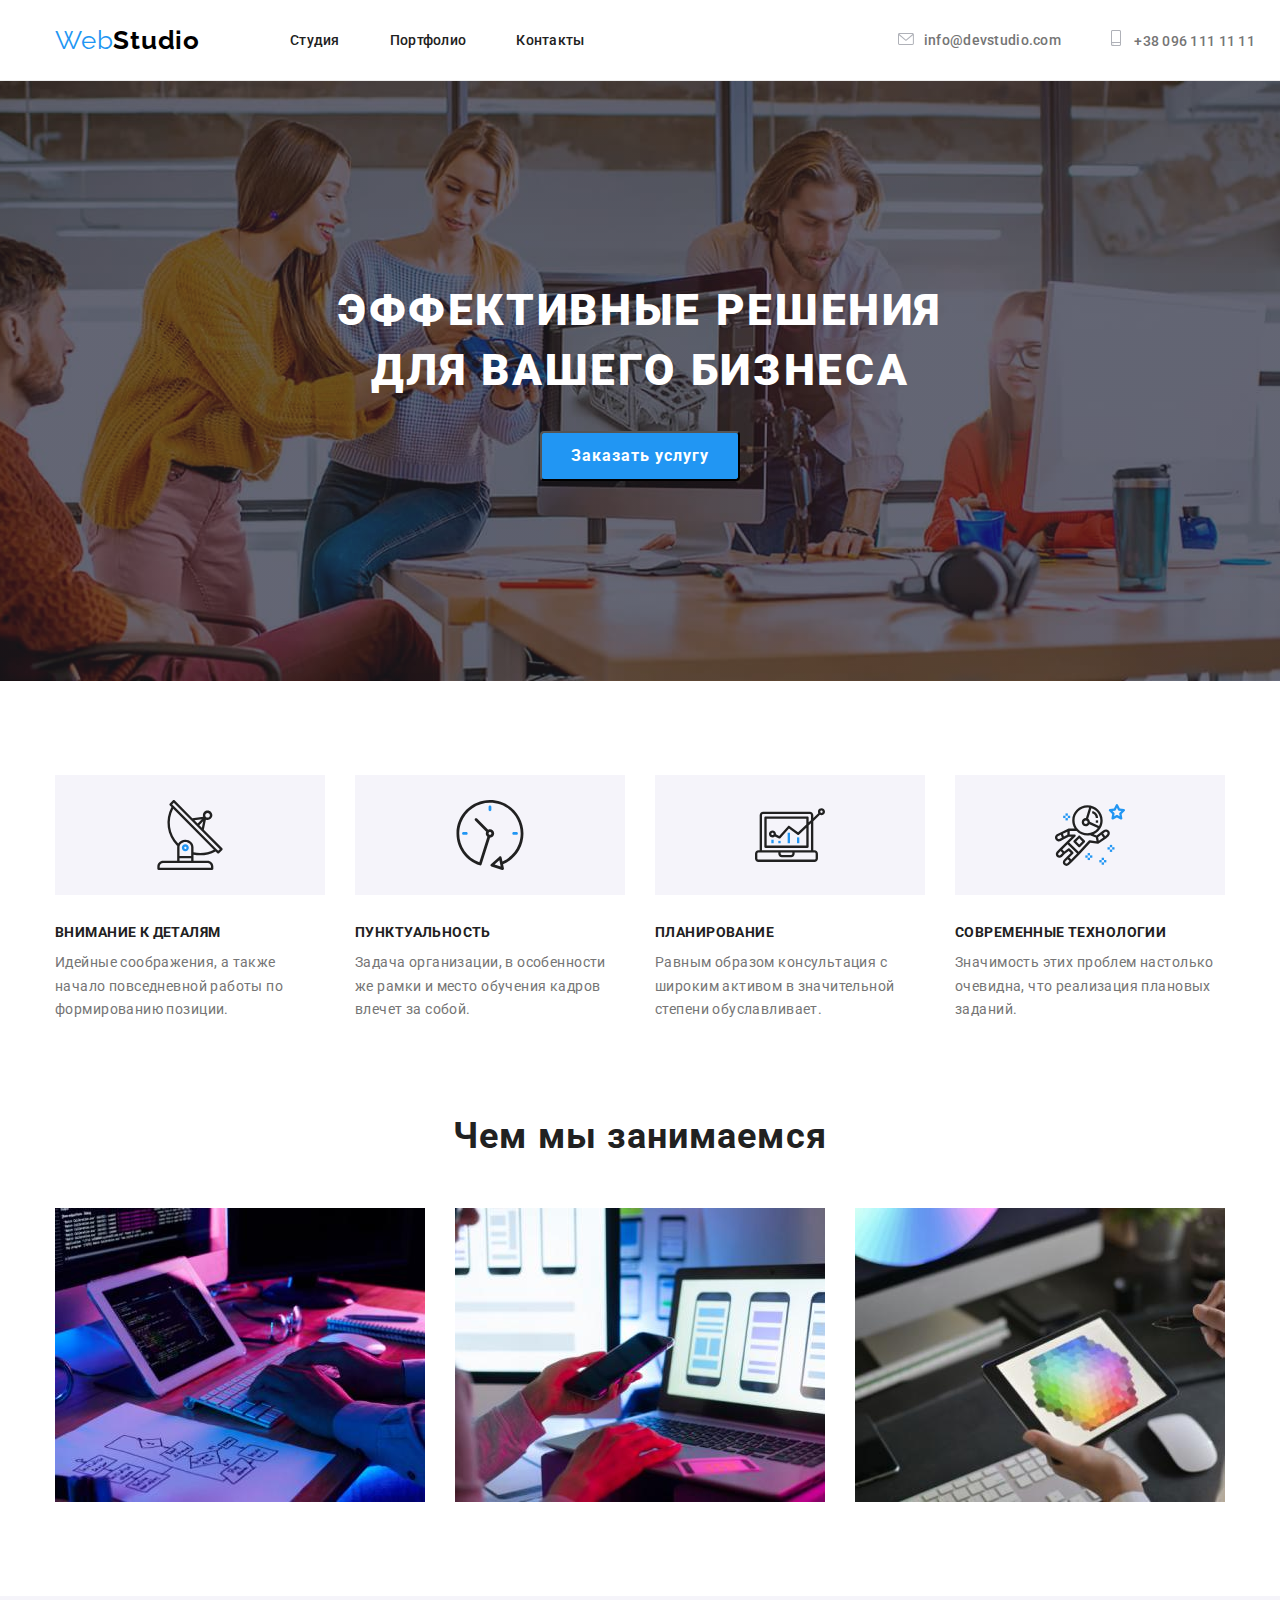
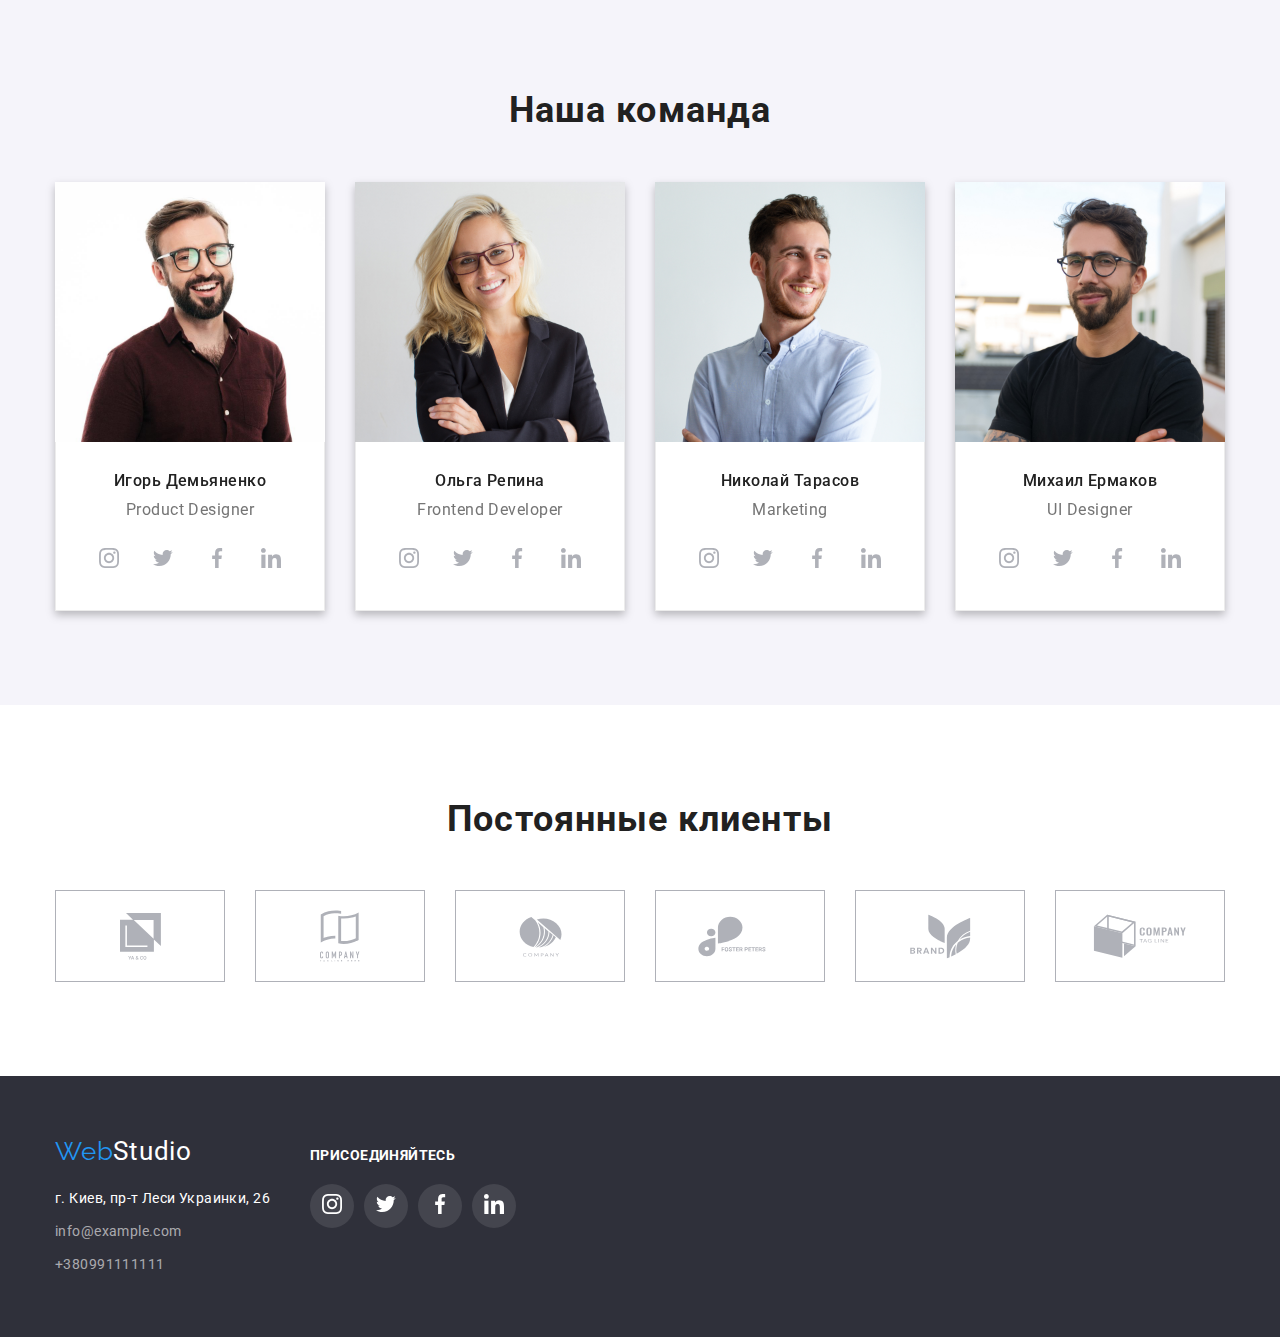
==== commit 1eba850d: "2" ====
--- a/index.html
+++ b/index.html
@@ -84,65 +84,65 @@
     <ul class=" team-description">
         <li class="etem-list"> <img src="./images/img.jpg" alt="" height="260" width="270" class="img-ds"> <div class="team-li"> <h3 class="team">Игорь Демьяненко</h3> <p class="text signature" lang="en">Product Designer</p> 
             <ul class="mini-list">
-            <li class="mini-link"> <a href="">
+            <li class="mini-link"> <a href="" class="mini-lin">
             <svg class="icon">
                 <use href="./images/sprite.svg#icon-instagram"></use>
             </svg> </a> </li>
-            <li class="mini-link"> <a href=""> <svg class="icon">
+            <li class="mini-link"> <a href="" class="mini-lin"> <svg class="icon">
                 <use href="./images/sprite.svg#icon-tvit"></use>
             </svg> </a></li>
-            <li class="mini-link"> <a href=""> <svg class="icon">
+            <li class="mini-link"> <a href="" class="mini-lin"> <svg class="icon">
                 <use href="./images/sprite.svg#icon-facebook"></use>
             </svg> </a></li>
-            <li class="mini-link"> <a href=""> <svg class="icon">
+            <li class="mini-link"> <a href="" class="mini-lin"> <svg class="icon">
                 <use href="./images/sprite.svg#icon-linkedin"></use>
             </svg> </a></li>
         </ul> </div></li>
         <li class="etem-list"> <img src="./images/img(1).jpg" alt="" height="260" width="270" class="img-ds"> <div class="team-li"><h3 class="team">Ольга Репина</h3> <p class="text signature" lang="en">Frontend Developer</p> 
             <ul class="mini-list">
-                <li class="mini-link"> <a href="">
+                <li class="mini-link"> <a href="" class="mini-lin">
                     <svg class="icon">
                         <use href="./images/sprite.svg#icon-instagram"></use>
                     </svg> </a> </li>
-                    <li class="mini-link"> <a href=""> <svg class="icon">
+                    <li class="mini-link"> <a href="" class="mini-lin"> <svg class="icon">
                         <use href="./images/sprite.svg#icon-tvit"></use>
                     </svg> </a></li>
-                    <li class="mini-link"> <a href=""> <svg class="icon">
+                    <li class="mini-link"> <a href="" class="mini-lin"> <svg class="icon">
                         <use href="./images/sprite.svg#icon-facebook"></use>
                     </svg> </a></li>
-                    <li class="mini-link"> <a href=""> <svg class="icon">
+                    <li class="mini-link"> <a href="" class="mini-lin"> <svg class="icon">
                         <use href="./images/sprite.svg#icon-linkedin"></use>
                     </svg> </a></li>
             </ul> </div></li>
         <li class="etem-list"> <img src="./images/img(2).jpg" alt="" height="260" width="270" class="img-ds"><div class="team-li"> <h3 class="team">Николай Тарасов</h3> <p class="text signature" lang="en">Marketing</p> 
             <ul class="mini-list">
-                <li class="mini-link"> <a href="">
+                <li class="mini-link"> <a href="" class="mini-lin">
                     <svg class="icon">
                         <use href="./images/sprite.svg#icon-instagram"></use>
                     </svg> </a> </li>
-                    <li class="mini-link"> <a href=""> <svg class="icon">
+                    <li class="mini-link"> <a href="" class="mini-lin"> <svg class="icon">
                         <use href="./images/sprite.svg#icon-tvit"></use>
                     </svg> </a></li>
-                    <li class="mini-link"> <a href=""> <svg class="icon">
+                    <li class="mini-link"> <a href="" class="mini-lin"> <svg class="icon">
                         <use href="./images/sprite.svg#icon-facebook"></use>
                     </svg> </a></li>
-                    <li class="mini-link"> <a href=""> <svg class="icon">
+                    <li class="mini-link"> <a href="" class="mini-lin"> <svg class="icon">
                         <use href="./images/sprite.svg#icon-linkedin"></use>
                     </svg> </a></li>
             </ul> </div></li>
         <li class="etem-list"> <img src="./images/img(3).jpg" alt="" height="260" width="270" class="img-ds"><div class="team-li"> <h3 class="team">Михаил Ермаков</h3> <p class="text signature" lang="en">UI Designer</p> 
             <ul class="mini-list">
-                <li class="mini-link"> <a href="">
+                <li class="mini-link"> <a href="" class="mini-lin">
                     <svg class="icon">
                         <use href="./images/sprite.svg#icon-instagram"></use>
                     </svg> </a> </li>
-                    <li class="mini-link"> <a href=""> <svg class="icon">
+                    <li class="mini-link"> <a href="" class="mini-lin"> <svg class="icon">
                         <use href="./images/sprite.svg#icon-tvit"></use>
                     </svg> </a></li>
-                    <li class="mini-link"> <a href=""> <svg class="icon">
+                    <li class="mini-link"> <a href="" class="mini-lin"> <svg class="icon">
                         <use href="./images/sprite.svg#icon-facebook"></use>
                     </svg> </a></li>
-                    <li class="mini-link"> <a href=""> <svg class="icon">
+                    <li class="mini-link"> <a href="" class="mini-lin"> <svg class="icon">
                         <use href="./images/sprite.svg#icon-linkedin"></use>
                     </svg> </a></li>
             </ul> </div></li>
@@ -153,22 +153,22 @@
     <div class=" conteiner" >
     <h2 class="title">Постоянные клиенты</h2>
     <ul class="clients">
-        <li class="clients-list"> <a href=""> <svg class="clients-icon" width="41" height="47" >
+        <li class="clients-list"> <a href="" class="client-link"> <svg class="clients-icon" width="41" height="47" >
             <use href="./images/sprite.svg#icon-yaco"></use>
         </svg></a></li>
-        <li class="clients-list"> <a href=""> <svg class="clients-icon" width="40" height="52" >
+        <li class="clients-list"> <a href="" class="client-link"> <svg class="clients-icon" width="40" height="52" >
             <use href="./images/sprite.svg#icon-company"></use>
         </svg></a></li>
-        <li class="clients-list"> <a href=""> <svg class="clients-icon" width="43" height="41" >
+        <li class="clients-list"> <a href="" class="client-link"> <svg class="clients-icon" width="43" height="41" >
             <use href="./images/sprite.svg#icon-comp"></use>
         </svg></a></li>
-        <li class="clients-list"> <a href=""> <svg class="clients-icon" width="84" height="41" >
+        <li class="clients-list"> <a href="" class="client-link"> <svg class="clients-icon" width="84" height="41" >
             <use href="./images/sprite.svg#icon-foster"></use>
         </svg></a></li>
-        <li class="clients-list"> <a href=""> <svg class="clients-icon" width="63" height="45" >
+        <li class="clients-list"> <a href="" class="client-link"> <svg class="clients-icon" width="63" height="45" >
             <use href="./images/sprite.svg#icon-brand"></use>
         </svg></a></li>
-        <li class="clients-list"> <a href=""> <svg class="clients-icon" width="94" height="44" >
+        <li class="clients-list"> <a href="" class="client-link"> <svg class="clients-icon" width="94" height="44" >
             <use href="./images/sprite.svg#icon-tagline"></use>
         </svg></a></li>
     </ul>
--- a/css/styles.css
+++ b/css/styles.css
@@ -106,6 +106,8 @@
     font-size: 14px;
     line-height: 1.14;
     letter-spacing: 0.02em;
+    display: flex;
+    align-items: center;
 }
 .header-link:focus,
 .header-link:hover:{ color:var(--logo-color);} 
@@ -158,6 +160,7 @@
 .title-button{text-align: center;
 }
 .button { 
+    border-radius: 4px;
     display: inline-block;
     min-width: 200px;
     min-height: 50px;
@@ -256,6 +259,11 @@
 .mini-link:hover .icon {
     fill: var(--adress-color);
 }
+.mini-lin{width: 44px;
+    height: 44px;
+    justify-content: center;
+    display: flex;
+    align-items: center;}
 .mini-link:hover{
     background-color: var(--logo-color);
 }
@@ -368,6 +376,11 @@
 .clients-list:hover{ border-color: #2196F3;
 }
 .clients-list:hover .clients-icon{ fill: #2196F3;}
+.client-link{display: flex;
+    justify-content: center;
+    align-items: center;
+     width: 170px;
+     height: 92px;}
 .clients-list{border: 1px solid #AFB1B8;
    display: flex;
    justify-content: center;
@@ -383,11 +396,11 @@
 
 /* footer */
 .footer-conteiner{
- align-items: center;
+ align-items: baseline;
  display: flex;
 }
-.menu-list-footer{margin-right: 70px;}
-h4{font-weight: 400;
+.footer-dive{margin-right: 70px;}
+h4{font-weight: 700;
     font-size: 14px;
     line-height: 1.14;
     letter-spacing: 0.03em;
@@ -429,14 +442,16 @@
     .google-adres{margin-bottom: 9px;}
 
     .mini-list-footer {display: flex;
-    justify-content: center;}
+    justify-content: center;
+    margin-top: 20px;}
+    .mini-link-footer:not(:last-child){
+        margin-right: 10px;
+    }
     .mini-link-footer{width: 44px;
         height: 44px;
         border-radius: 50%;
         justify-content: center;
         display: flex;
-        margin-top: 20px;
-        margin-right: 10px;
         align-items: center;
         background: rgba(255, 255, 255, 0.1);}
 
@@ -480,10 +495,14 @@
     font-size: 16px;
     line-height: 1.62;
     letter-spacing: 0.03em;
+    border-radius: 4px;
     color: var(--title-color);
 }
 
-.nav-button:focus {
+.nav-button:focus,
+.nav-button:hover {
+    box-shadow: 0px 3px 1px rgba(0, 0, 0, 0.1), 0px 1px 2px rgba(0, 0, 0, 0.08), 0px 2px 2px rgba(0, 0, 0, 0.12);
+border-radius: 4px;
     color: var( --adress-color);
     background: var(--logo-color);
  }
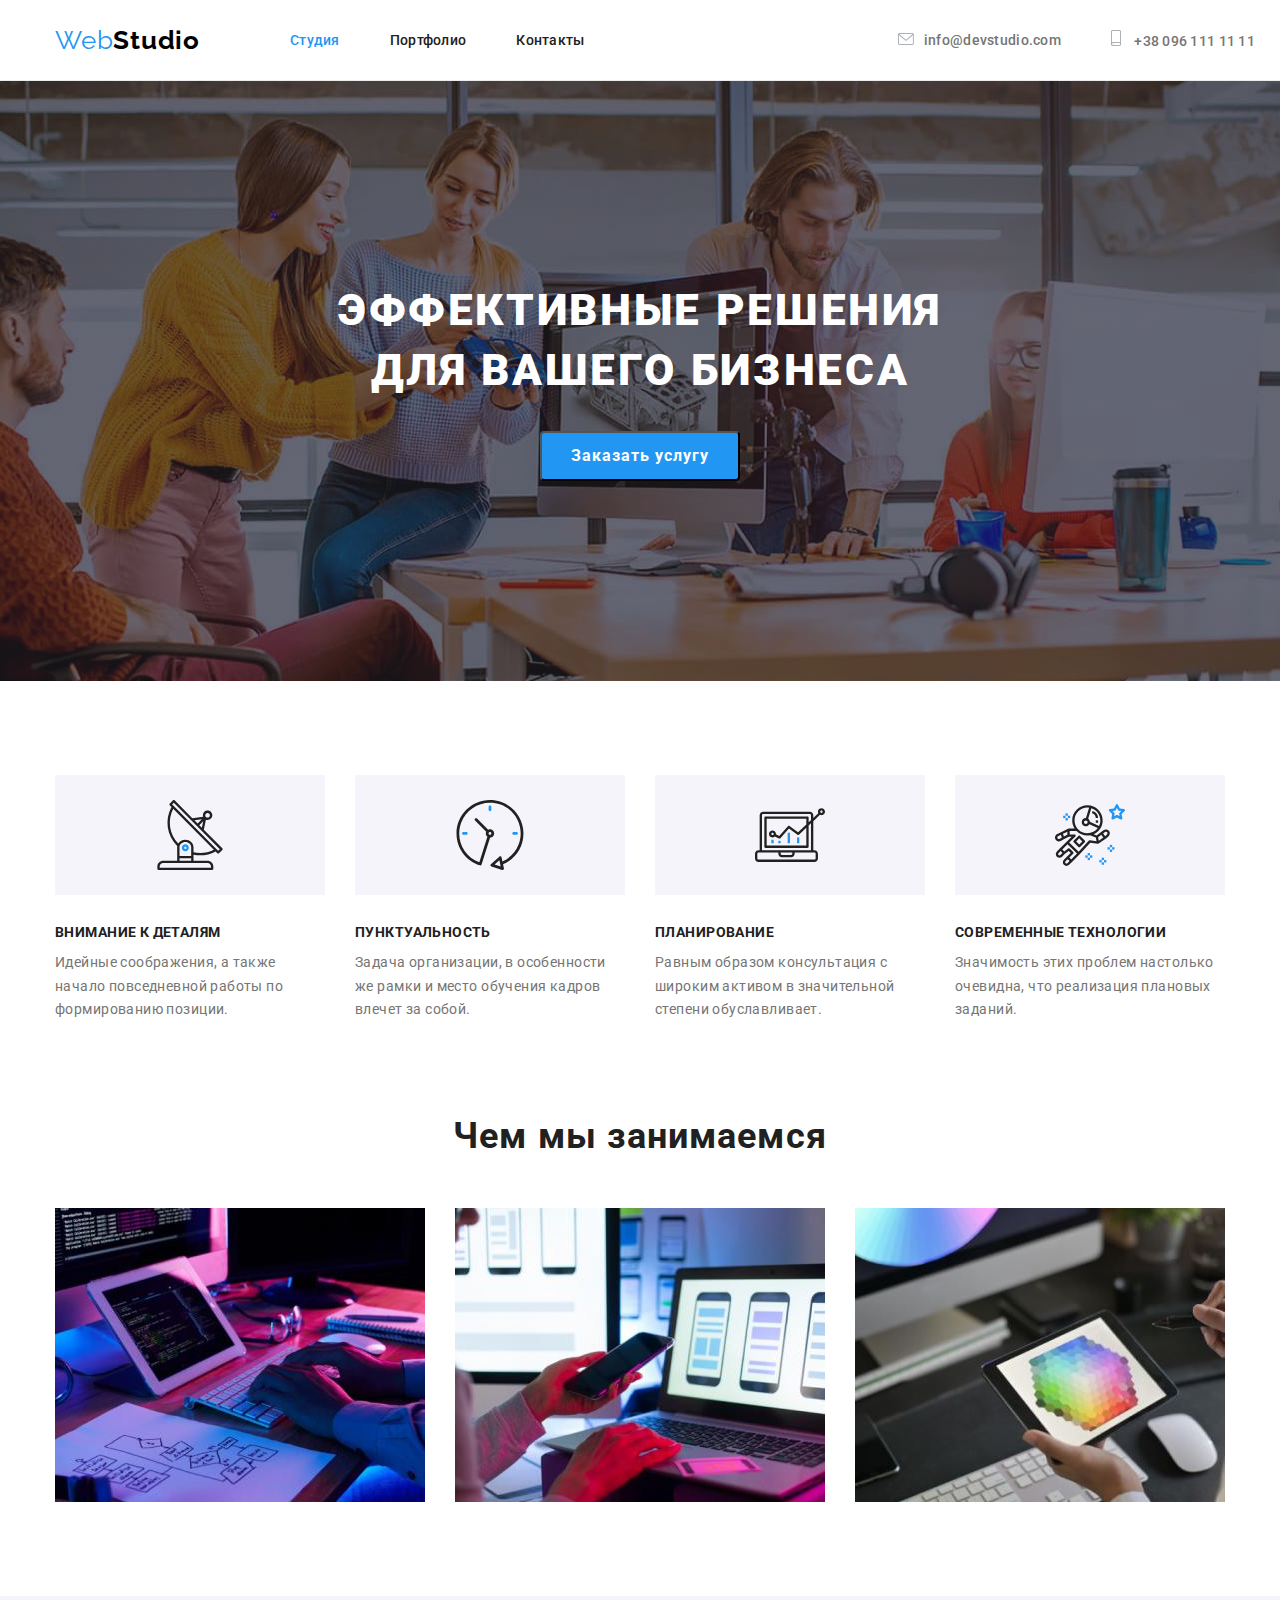
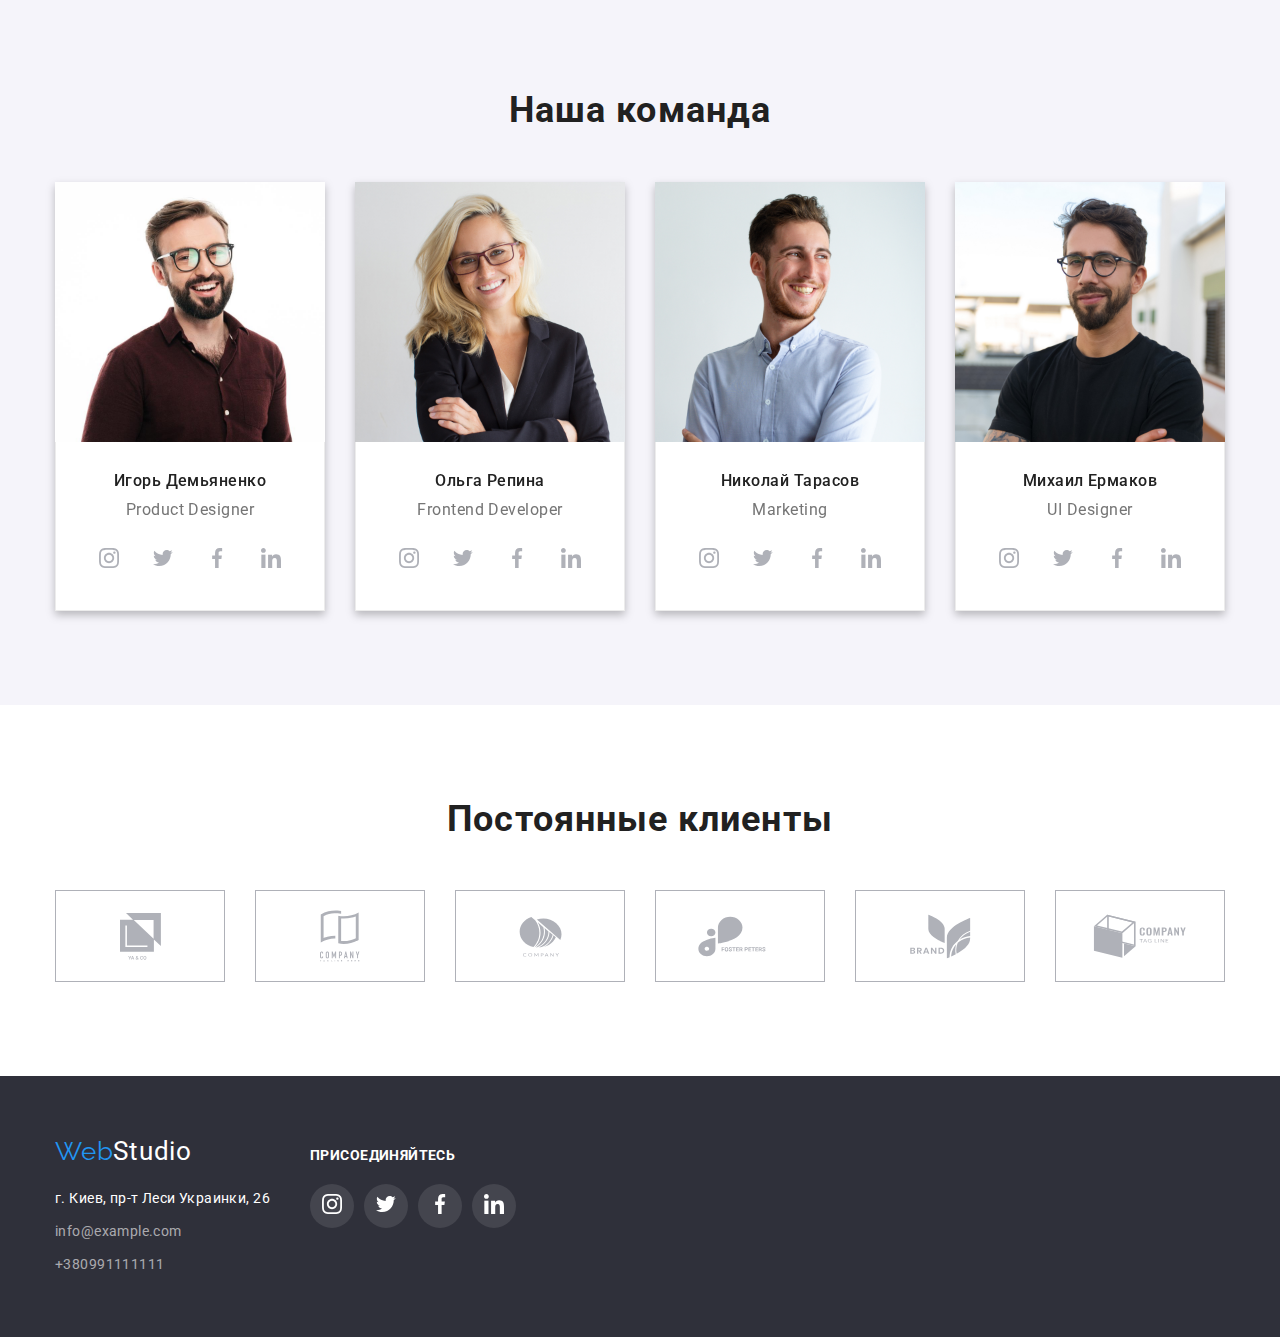
==== commit f7f55cea: "2" ====
--- a/index.html
+++ b/index.html
@@ -21,7 +21,7 @@
         <a href="./index.html" lang="en" class="link web-link"> <span class="logo-web">Web</span><span class="logo-studio">Studio</span></a>
         
 <ul class="menu-list description menu-li" >
-    <li  class="menu-item"> <a href="./index.html" class="link nav-link lin"> Студия </a> </li>
+    <li  class="menu-item"> <a href="./index.html" class="link nav-link li"> Студия </a> </li>
     <li  class="menu-item"> <a href="./portfolio.html" class="link nav-link"> Портфолио</a></li>
     <li  class="menu-item"> <a href="" class="link nav-link"> Контакты </a></li>
 </ul>
--- a/css/styles.css
+++ b/css/styles.css
@@ -1,531 +1,629 @@
-body {font-family: Roboto, sans-serif;
-    background: #FFFFFF;
-    color: #757575;
-} 
-:root { --logo-color: #2196F3;
-    --title-color:#212121;
-    --title-sektion-color: #2F303A;
-    --adress-color: #FFFFFF;
-    --team-color:#F5F4FA;
---logo-font: Raleway , sans-serif;
---conact-color:rgba(255, 255, 255, 0.6);
---button:#188CE8;
+body {
+  font-family: Roboto, sans-serif;
+  background: #ffffff;
+  color: #757575;
+}
+:root {
+  --logo-color: #2196f3;
+  --title-color: #212121;
+  --title-sektion-color: #2f303a;
+  --adress-color: #ffffff;
+  --team-color: #f5f4fa;
+  --logo-font: Raleway, sans-serif;
+  --conact-color: rgba(255, 255, 255, 0.6);
+  --button: #188ce8;
 }
 .description {
-    list-style: none;
-}
-.link { text-decoration: none;
-} 
-.link { color: inherit;
+  list-style: none;
+}
+.link {
+  text-decoration: none;
+}
+.link {
+  color: inherit;
 }
 
 .menu-item:hover,
-.menu-item:focus { color: var(--logo-color);
-}
-
+.menu-item:focus {
+  color: var(--logo-color);
+}
 
 img {
-    display: block;
+  display: block;
 }
 p,
 h1,
 h2,
-h3 { margin-top: 0;
-margin-bottom: 0;
-}
-ul,ol {
-    margin-top: 0;
-margin-bottom: 0;
-padding-left :0;
-}
-
-.conteiner{
-    width: 1200px;
-    padding-left : 15px;
-    padding-right: 15px;
-    margin: 0 auto;
-
-}
-.web-link {display: block;    
+h3 {
+  margin-top: 0;
+  margin-bottom: 0;
+}
+ul,
+ol {
+  margin-top: 0;
+  margin-bottom: 0;
+  padding-left: 0;
+}
+
+.conteiner {
+  width: 1200px;
+  padding-left: 15px;
+  padding-right: 15px;
+  margin: 0 auto;
+}
+.web-link {
+  display: block;
 }
 /* heder */
-.icon-heder{
-    fill: #AFB1B8;
-    margin-right: 10px;
-}
-.header-links:hover .icon-heder{ fill: #2196F3;}
-.header{
-    border-bottom: 1px solid #ECECEC;
-
-}
-.nav-link{padding-top: 10px;
-padding-bottom: 10px;}
-.header-links{padding-top: 10px;
-    padding-bottom: 10px;}
-.men .menu-item:not(:last-child){ margin-right: 50px;}
-.web-link{ margin-right: 90px;
-    padding-top: 10px;
-    padding-bottom: 10px;
-}
-.menu-li .menu-item:not(:last-child) {margin-right: 50px;}
- 
-.conteiner .menu-list{display: flex;
+
+.icon-heder {
+  fill: #afb1b8;
+  margin-right: 10px;
+}
+.header-links:hover .icon-heder {
+  fill: #2196f3;
+}
+.header {
+  border-bottom: 1px solid #ececec;
+}
+.nav-link {
+  padding-top: 10px;
+  padding-bottom: 10px;
+}
+.header-links {
+  padding-top: 10px;
+  padding-bottom: 10px;
+}
+.men .menu-item:not(:last-child) {
+  margin-right: 50px;
+}
+.web-link {
+  margin-right: 90px;
+  padding-top: 10px;
+  padding-bottom: 10px;
+}
+.menu-li .menu-item:not(:last-child) {
+  margin-right: 50px;
+}
+
+.conteiner .menu-list {
+  display: flex;
 }
 
 .header .conteiner {
-    min-height: 80px;
-    justify-content: space-between;
-    display: flex; 
-align-items: center;}
-nav{display: flex;
-    align-items: center;}
-    .menu-list{ display: flex;
-        align-items: center;}
-.lin {color: var(--logo-color);}
-.logo-web { font-family: var(--logo-font);
-    font-weight: 700d;
-    font-size: 26px;
-    line-height: 1.19;
-    letter-spacing: 0.03em;
-    color: var(--logo-color);    
-  }
-  .logo-studio {font-family: var(--logo-font);
-    font-weight: 700;
-    font-size: 26px;
-    line-height: 1.19;
-    letter-spacing: 0.03em;
-    color: #000000;
-}
-.nav-link {font-weight: 500;
-    font-size: 14px;
-    line-height: 1.14;
-    letter-spacing: 0.02em;
-    color: var(--title-color);
-}
-.header-link {font-weight: 500;
-    font-size: 14px;
-    line-height: 1.14;
-    letter-spacing: 0.02em;
-    display: flex;
-    align-items: center;
+  min-height: 80px;
+  justify-content: space-between;
+  display: flex;
+  align-items: center;
+}
+nav {
+  display: flex;
+  align-items: center;
+}
+.menu-list {
+  display: flex;
+  align-items: center;
+}
+.lin {
+  color: var(--logo-color);
+}
+.logo-web {
+  font-family: var(--logo-font);
+  font-weight: 700d;
+  font-size: 26px;
+  line-height: 1.19;
+  letter-spacing: 0.03em;
+  color: var(--logo-color);
+}
+.logo-studio {
+  font-family: var(--logo-font);
+  font-weight: 700;
+  font-size: 26px;
+  line-height: 1.19;
+  letter-spacing: 0.03em;
+  color: #000000;
+}
+.nav-link {
+  font-weight: 500;
+  font-size: 14px;
+  line-height: 1.14;
+  letter-spacing: 0.02em;
+  color: var(--title-color);
+}
+.header-link {
+  font-weight: 500;
+  font-size: 14px;
+  line-height: 1.14;
+  letter-spacing: 0.02em;
+  display: flex;
+  align-items: center;
 }
 .header-link:focus,
-.header-link:hover:{ color:var(--logo-color);} 
-.header-links {font-weight: 500;
-    font-size: 14px;
-    line-height: 1.14;
-    letter-spacing: 0.02em;}
-
+.header-link:hover: {
+  color: var(--logo-color);
+}
+.header-links {
+  font-weight: 500;
+  font-size: 14px;
+  line-height: 1.14;
+  letter-spacing: 0.02em;
+}
+.li {
+  color: var(--logo-color);
+}
 
 /*title section*/
-.title-section{
-    padding-top: 200px;
-    padding-bottom: 200px;
-    
-    
+.title-section {
+  padding-top: 200px;
+  padding-bottom: 200px;
 }
 .nav-lin {
-    font-weight: 500;
-font-size: 14px;
-line-height: 1.14;
-letter-spacing: 0.02em;
-color: var(--logo-color);
+  font-weight: 500;
+  font-size: 14px;
+  line-height: 1.14;
+  letter-spacing: 0.02em;
+  color: var(--logo-color);
 }
 
 .nav-link:focus,
 .nav-link:hover {
-    color:var(--logo-color) ;
-}
-.title-section{
-    max-width: 1600;
-    margin: 0 auto;
-    background-image: linear-gradient( to right,
-        rgba(47, 48, 58, 0.4),
-        rgba(47, 48, 58, 0.4) ),
-    url(../images/bacimg.jpg); 
-    background-repeat: no-repeat;
-    background-position: center;
-    background-size: cover;
-}
-
-.title-list { margin-bottom: 30px;
-    font-weight: 900;
-font-size: 44px;
-line-height: 1.36;
-text-align: center;
-letter-spacing: 0.06em;
-text-transform: uppercase;
-color: var(--adress-color);
-}
-.title-button{text-align: center;
-}
-.button { 
-    border-radius: 4px;
-    display: inline-block;
-    min-width: 200px;
-    min-height: 50px;
-    left: 700px;
-    top: 430px;
-
-    font-family: inherit;
-    font-weight: 700;
-    font-size: 16px;
-    line-height: 1.87;
-    align-items: center;
-    text-align: center;
-    letter-spacing: 0.06em;
-    color: var(--adress-color);
-    background-color: #2196F3;
-     
-    }
-    .button:focus,
-    .button:hover { color: var (--adress-color);
-    background: var(--button);}
+  color: var(--logo-color);
+}
+.title-section {
+  max-width: 1600;
+  margin: 0 auto;
+  background-image: linear-gradient(
+      to right,
+      rgba(47, 48, 58, 0.4),
+      rgba(47, 48, 58, 0.4)
+    ),
+    url(../images/bacimg.jpg);
+  background-repeat: no-repeat;
+  background-position: center;
+  background-size: cover;
+}
+
+.title-list {
+  margin-bottom: 30px;
+  font-weight: 900;
+  font-size: 44px;
+  line-height: 1.36;
+  text-align: center;
+  letter-spacing: 0.06em;
+  text-transform: uppercase;
+  color: var(--adress-color);
+}
+.title-button {
+  text-align: center;
+}
+.button {
+  border-radius: 4px;
+  display: inline-block;
+  min-width: 200px;
+  min-height: 50px;
+  left: 700px;
+  top: 430px;
+
+  font-family: inherit;
+  font-weight: 700;
+  font-size: 16px;
+  line-height: 1.87;
+  align-items: center;
+  text-align: center;
+  letter-spacing: 0.06em;
+  color: var(--adress-color);
+  background-color: #2196f3;
+}
+.button:focus,
+.button:hover {
+  color: var (--adress-color);
+  background: var(--button);
+}
 /*title section*/
 
-
 /*information section*/
-.title-portfolio
-{font-weight: 700;
-    font-size: 18px;
-    line-height: 2;
-    letter-spacing: 0.06em;
-    color: var(--title-color);
-
-}
-
+.title-portfolio {
+  font-weight: 700;
+  font-size: 18px;
+  line-height: 2;
+  letter-spacing: 0.06em;
+  color: var(--title-color);
+}
 
 .title {
-    font-weight: bold;
-    font-size: 36px;
-    line-height: 1.16;
-    text-align: center;
-    letter-spacing: 0.03em;
-    color: var(--title-color);
-}
-.text {font-weight: 400;
-    font-size: 14px;
-    line-height: 1.71;
-    letter-spacing: 0.03em;
-
+  font-weight: bold;
+  font-size: 36px;
+  line-height: 1.16;
+  text-align: center;
+  letter-spacing: 0.03em;
+  color: var(--title-color);
+}
+.text {
+  font-weight: 400;
+  font-size: 14px;
+  line-height: 1.71;
+  letter-spacing: 0.03em;
 }
 .team {
-    font-weight: 500;
-font-size: 16px;
-line-height: 1.18;
-text-align: center;
-letter-spacing: 0.03em;
-color: var(--title-color);
-}  
-.signature { 
-    font-size: 16px;
-    line-height: 1.18;
-    text-align: center;
-    letter-spacing: 0.03em;
-}
-.categories{ font-weight: 700;
-    font-size: 14px;
-    line-height: 1.14;
-    letter-spacing: 0.03em;
-    text-transform: uppercase;
-    color: var(--title-color);
-}
-.team-section { background: var(--team-color);
-
+  font-weight: 500;
+  font-size: 16px;
+  line-height: 1.18;
+  text-align: center;
+  letter-spacing: 0.03em;
+  color: var(--title-color);
+}
+.signature {
+  font-size: 16px;
+  line-height: 1.18;
+  text-align: center;
+  letter-spacing: 0.03em;
+}
+.categories {
+  font-weight: 700;
+  font-size: 14px;
+  line-height: 1.14;
+  letter-spacing: 0.03em;
+  text-transform: uppercase;
+  color: var(--title-color);
+}
+.team-section {
+  background: var(--team-color);
 }
 /*information section*/
 
 /* item-conteiner*/
-.icon{
-    width: 20px;
-    height: 20px;
-    fill: #AFB1B8;
-   
-}
-.mini-list{display: flex;
-justify-content: center;
-margin-top: 16px;}
-.mini-link:not(:last-child){
-    margin-right: 10px;}
-.mini-link{
-   
-    width: 44px;
-    height: 44px;
-    border-radius: 50%;
-    justify-content: center;
-    display: flex;
-    align-items: center;
+.icon {
+  width: 20px;
+  height: 20px;
+  fill: #afb1b8;
+}
+.mini-list {
+  display: flex;
+  justify-content: center;
+  margin-top: 16px;
+}
+.mini-link:not(:last-child) {
+  margin-right: 10px;
+}
+.mini-link {
+  width: 44px;
+  height: 44px;
+  border-radius: 50%;
+  justify-content: center;
+  display: flex;
+  align-items: center;
 }
 .mini-link:hover .icon {
-    fill: var(--adress-color);
-}
-.mini-lin{width: 44px;
-    height: 44px;
-    justify-content: center;
-    display: flex;
-    align-items: center;}
-.mini-link:hover{
-    background-color: var(--logo-color);
-}
-.team-section {padding-top: 94px;padding-bottom: 94px;}
-    
-    .team-description{
-        display: flex;
-        margin-left: -30px;
-    margin-top: -30px;
-    }
-.team-li{padding-top: 30px;
-padding-bottom: 30px;}
-.title{margin-bottom: 50px;
-}
-.team {margin-bottom: 10px;}
-.categories {margin-bottom: 10px;}
-
-.etem-list { flex-basis:calc( (100%-120px) /4 );
-    filter: drop-shadow(0px 4px 4px rgba(0, 0, 0, 0.25));
-    
-    margin-top: 30px;
-margin-left: 30px;
-}
-    .team-li{border-right: 1px solid #ECECEC;
-        border-bottom: 1px solid #ECECEC; 
-       border-left: 1px solid #ECECEC;
-    background-color: var(--adress-color); }
+  fill: var(--adress-color);
+}
+.mini-lin {
+  width: 44px;
+  height: 44px;
+  justify-content: center;
+  display: flex;
+  align-items: center;
+}
+.mini-link:hover {
+  background-color: var(--logo-color);
+}
+.team-section {
+  padding-top: 94px;
+  padding-bottom: 94px;
+}
+
+.team-description {
+  display: flex;
+  margin-left: -30px;
+  margin-top: -30px;
+}
+.team-li {
+  padding-top: 30px;
+  padding-bottom: 30px;
+}
+.title {
+  margin-bottom: 50px;
+}
+.team {
+  margin-bottom: 10px;
+}
+.categories {
+  margin-bottom: 10px;
+}
+
+.etem-list {
+  flex-basis: calc((100%-120px) / 4);
+  filter: drop-shadow(0px 4px 4px rgba(0, 0, 0, 0.25));
+
+  margin-top: 30px;
+  margin-left: 30px;
+}
+.team-li {
+  border-right: 1px solid #ececec;
+  border-bottom: 1px solid #ececec;
+  border-left: 1px solid #ececec;
+  background-color: var(--adress-color);
+}
 /*item-conteiner*/
 
-
 /* description-conteiner*/
-.item-list-g::before{
-    display: block;
-    content: "";
-    height: 120px;
-    width: 270px;
-    background-repeat: no-repeat;
-    background-position: center;
-    background-color: #F5F4FA;
-    margin-bottom: 30px;
-}
-
-
-.Group::before{
-    background-image: url(../images/Group.svg);   
-}
-.clock::before{background-image: url(../images/clock.svg);}
-.diagram::before{background-image:url(../images/diagram.svg)}
-.astronaut::before{background-image: url(../images/astronaut.svg);}
-
-
-.description-section{
-    padding-top: 94px;
-    padding-bottom: 94px;
-}
-.description{margin-right: -30px;}
-
-.description-conteiner{
-    display: flex;
-}
-.item-description{display: flex;
-    }
-    .item-description .item-list {width: 270px;}
-
-.hidden-header{
-    position: absolute;
-    width: 1px;
-    height: 1px;
-    margin: -1px;
-    border: 0;
-    padding: 0;
-    
-    white-space: nowrap;
-    clip-path: inset(100%);
-    clip: rect(0 0 0 0);
-    overflow: hidden;}
-    .list {margin-right: 30px;}
+.item-list-g::before {
+  display: block;
+  content: "";
+  height: 120px;
+  width: 270px;
+  background-repeat: no-repeat;
+  background-position: center;
+  background-color: #f5f4fa;
+  margin-bottom: 30px;
+}
+
+.Group::before {
+  background-image: url(../images/Group.svg);
+}
+.clock::before {
+  background-image: url(../images/clock.svg);
+}
+.diagram::before {
+  background-image: url(../images/diagram.svg);
+}
+.astronaut::before {
+  background-image: url(../images/astronaut.svg);
+}
+
+.description-section {
+  padding-top: 94px;
+  padding-bottom: 94px;
+}
+.description {
+  margin-right: -30px;
+}
+
+.description-conteiner {
+  display: flex;
+}
+.item-description {
+  display: flex;
+}
+.item-description .item-list {
+  width: 270px;
+}
+
+.hidden-header {
+  position: absolute;
+  width: 1px;
+  height: 1px;
+  margin: -1px;
+  border: 0;
+  padding: 0;
+
+  white-space: nowrap;
+  clip-path: inset(100%);
+  clip: rect(0 0 0 0);
+  overflow: hidden;
+}
+.list {
+  margin-right: 30px;
+}
 /* description-conteiner*/
 
 /*onteiner-work-examples*/
 
-.section-work-examples{
-    padding-bottom: 94px;
-}
-.box-list{margin-left: 30px;
-margin-top: 30px;}
-.item-list-description {display: flex;
-    margin-top: -30px;
-    margin-left: -30px;
-}
-
-
-
-
+.section-work-examples {
+  padding-bottom: 94px;
+}
+.box-list {
+  margin-left: 30px;
+  margin-top: 30px;
+}
+.item-list-description {
+  display: flex;
+  margin-top: -30px;
+  margin-left: -30px;
+}
 
 /*onteiner-work-examples*/
 
 /* clients-section*/
-.clients-icon{
-    fill: #AFB1B8;
-}
-
-.clients-section{padding-top: 94px;
-padding-bottom: 94px;}
-.clients{
-    display: flex;
-    justify-content: center;
-    margin-top: 50px;
-}
-.clients-list:hover{ border-color: #2196F3;
-}
-.clients-list:hover .clients-icon{ fill: #2196F3;}
-.client-link{display: flex;
-    justify-content: center;
-    align-items: center;
-     width: 170px;
-     height: 92px;}
-.clients-list{border: 1px solid #AFB1B8;
-   display: flex;
-   justify-content: center;
-   align-items: center;
-    width: 170px;
-    height: 92px;
-}
-
-.clients-list:not(:last-child){margin-right: 30px;}
-
-    
+.clients-icon {
+  fill: #afb1b8;
+}
+
+.clients-section {
+  padding-top: 94px;
+  padding-bottom: 94px;
+}
+.clients {
+  display: flex;
+  justify-content: center;
+  margin-top: 50px;
+}
+.clients-list:hover {
+  border-color: #2196f3;
+}
+.clients-list:hover .clients-icon {
+  fill: #2196f3;
+}
+.client-link {
+  display: flex;
+  justify-content: center;
+  align-items: center;
+  width: 170px;
+  height: 92px;
+}
+.clients-list {
+  border: 1px solid #afb1b8;
+  display: flex;
+  justify-content: center;
+  align-items: center;
+  width: 170px;
+  height: 92px;
+}
+
+.clients-list:not(:last-child) {
+  margin-right: 30px;
+}
+
 /* clients-section*/
 
 /* footer */
-.footer-conteiner{
- align-items: baseline;
- display: flex;
-}
-.footer-dive{margin-right: 70px;}
-h4{font-weight: 700;
-    font-size: 14px;
-    line-height: 1.14;
-    letter-spacing: 0.03em;
-    text-transform: uppercase;
-    color: var(--adress-color);}
-
-.contact-details{ background: var(--title-sektion-color); 
-}
-.log-studio{
-    color:var(--adress-color);
-    font-weight: 700px;
-font-size: 26px;
-line-height: 1.19;
-letter-spacing: 0.03em;
-}
-
-
-.menu-list-footer {  font-weight: 400px;
-    font-size: 14px;
-    line-height: 1.71;
-    letter-spacing: 0.03em;
-}
-.google-adres { color: var( --adress-color);
-
-}
-.conakt-adres { color: var(--conact-color);
-
-}
-.menu-list-footer:hover
-.menu-list-footer:focus{ color: var(--logo-color); 
-}
-.link-footer{font-weight: 400;
-    font-size: 14px;
-    line-height: 1.71;
-    letter-spacing: 0.03em;
-padding-top: 5px;
-padding-bottom: 5px;}
-    .conakt-adres:not(:last-child) {margin-bottom: 9px;}
-    .google-adres{margin-bottom: 9px;}
-
-    .mini-list-footer {display: flex;
-    justify-content: center;
-    margin-top: 20px;}
-    .mini-link-footer:not(:last-child){
-        margin-right: 10px;
-    }
-    .mini-link-footer{width: 44px;
-        height: 44px;
-        border-radius: 50%;
-        justify-content: center;
-        display: flex;
-        align-items: center;
-        background: rgba(255, 255, 255, 0.1);}
-
-        .icon-footer{width: 20px;
-        height: 20px;
-        fill: #FFFFFF;
-        }
-        .mini-link-footer:hover,
-        .mini-link-footer:focus{background-color: #2196F3;}
-        
+.footer-conteiner {
+  align-items: baseline;
+  display: flex;
+}
+.footer-dive {
+  margin-right: 70px;
+}
+h4 {
+  font-weight: 700;
+  font-size: 14px;
+  line-height: 1.14;
+  letter-spacing: 0.03em;
+  text-transform: uppercase;
+  color: var(--adress-color);
+}
+
+.contact-details {
+  background: var(--title-sektion-color);
+}
+.log-studio {
+  color: var(--adress-color);
+  font-weight: 700px;
+  font-size: 26px;
+  line-height: 1.19;
+  letter-spacing: 0.03em;
+}
+
+.menu-list-footer {
+  font-weight: 400px;
+  font-size: 14px;
+  line-height: 1.71;
+  letter-spacing: 0.03em;
+}
+.google-adres {
+  color: var(--adress-color);
+}
+.conakt-adres {
+  color: var(--conact-color);
+}
+.menu-list-footer:hover .menu-list-footer:focus {
+  color: var(--logo-color);
+}
+.link-footer {
+  font-weight: 400;
+  font-size: 14px;
+  line-height: 1.71;
+  letter-spacing: 0.03em;
+  padding-top: 5px;
+  padding-bottom: 5px;
+}
+.conakt-adres:not(:last-child) {
+  margin-bottom: 9px;
+}
+.google-adres {
+  margin-bottom: 9px;
+}
+
+.mini-list-footer {
+  display: flex;
+  justify-content: center;
+  margin-top: 20px;
+}
+.mini-link-footer:not(:last-child) {
+  margin-right: 10px;
+}
+.mini-link-footer {
+  width: 44px;
+  height: 44px;
+  border-radius: 50%;
+  justify-content: center;
+  display: flex;
+  align-items: center;
+  background: rgba(255, 255, 255, 0.1);
+}
+
+.icon-footer {
+  width: 20px;
+  height: 20px;
+  fill: #ffffff;
+}
+.mini-link-footer:hover,
+.mini-link-footer:focus {
+  background-color: #2196f3;
+}
 
 /* footer */
 
-
-
-
 /* portfolio*/
 
-.description-portfolio-link:hover{box-shadow: 0px 4px 4px rgba(0, 0, 0, 0.25);}
-
-.portfolio-section{
-    padding-top: 94px;
-    padding-bottom: 94px;
-}
-
-.footer-lin{display: inline-block;
-margin-bottom: 20px;}
-.nav-button-description{
-    margin-bottom: 50px;
-    display: flex;
-
-    justify-content: center;
-    }
-    .nav-button-li:not(:last-child){margin-right: 8px;}
-.footer-conteiner{padding-top: 60px;
-padding-bottom: 60px;}
-.nav-button { 
-    min-height: 38px;
-    min-width: 73px;
-    font-weight: 500;
-    font-size: 16px;
-    line-height: 1.62;
-    letter-spacing: 0.03em;
-    border-radius: 4px;
-    color: var(--title-color);
+.description-portfolio-link:hover {
+  box-shadow: 0px 4px 4px rgba(0, 0, 0, 0.25);
+}
+
+.portfolio-section {
+  padding-top: 94px;
+  padding-bottom: 94px;
+}
+
+.footer-lin {
+  display: inline-block;
+  margin-bottom: 20px;
+}
+.nav-button-description {
+  margin-bottom: 50px;
+  display: flex;
+
+  justify-content: center;
+}
+.nav-button-li:not(:last-child) {
+  margin-right: 8px;
+}
+.footer-conteiner {
+  padding-top: 60px;
+  padding-bottom: 60px;
+}
+.nav-button {
+  min-height: 38px;
+  min-width: 73px;
+  font-weight: 500;
+  font-size: 16px;
+  line-height: 1.62;
+  letter-spacing: 0.03em;
+  border-radius: 4px;
+  color: var(--title-color);
 }
 
 .nav-button:focus,
 .nav-button:hover {
-    box-shadow: 0px 3px 1px rgba(0, 0, 0, 0.1), 0px 1px 2px rgba(0, 0, 0, 0.08), 0px 2px 2px rgba(0, 0, 0, 0.12);
-border-radius: 4px;
-    color: var( --adress-color);
-    background: var(--logo-color);
- }
- .port-list{ border-right: 1px solid #ECECEC;
-     border-bottom: 1px solid #ECECEC; 
-    border-left: 1px solid #ECECEC;
-padding-top: 20px;
-padding-right: 24px;
-padding-bottom: 20px;
-padding-left: 24px;}
-.title-portfolio{margin-bottom: 4px;}
-.description-portfolio-link{
-
-    width: 370px;
-    margin-top: 30px;
-    margin-right: 30px;
-}
-
-
-
-.img-pr{display: block;}
- .description-portfolio{display: flex;
-    flex-wrap:wrap;
-    margin-right: -30px;
-    margin-top: -30px;
-    }+  box-shadow: 0px 3px 1px rgba(0, 0, 0, 0.1), 0px 1px 2px rgba(0, 0, 0, 0.08),
+    0px 2px 2px rgba(0, 0, 0, 0.12);
+  border-radius: 4px;
+  color: var(--adress-color);
+  background: var(--logo-color);
+}
+.port-list {
+  border-right: 1px solid #ececec;
+  border-bottom: 1px solid #ececec;
+  border-left: 1px solid #ececec;
+  padding-top: 20px;
+  padding-right: 24px;
+  padding-bottom: 20px;
+  padding-left: 24px;
+}
+.title-portfolio {
+  margin-bottom: 4px;
+}
+.description-portfolio-link {
+  width: 370px;
+  margin-top: 30px;
+  margin-right: 30px;
+}
+
+.img-pr {
+  display: block;
+}
+.description-portfolio {
+  display: flex;
+  flex-wrap: wrap;
+  margin-right: -30px;
+  margin-top: -30px;
+}
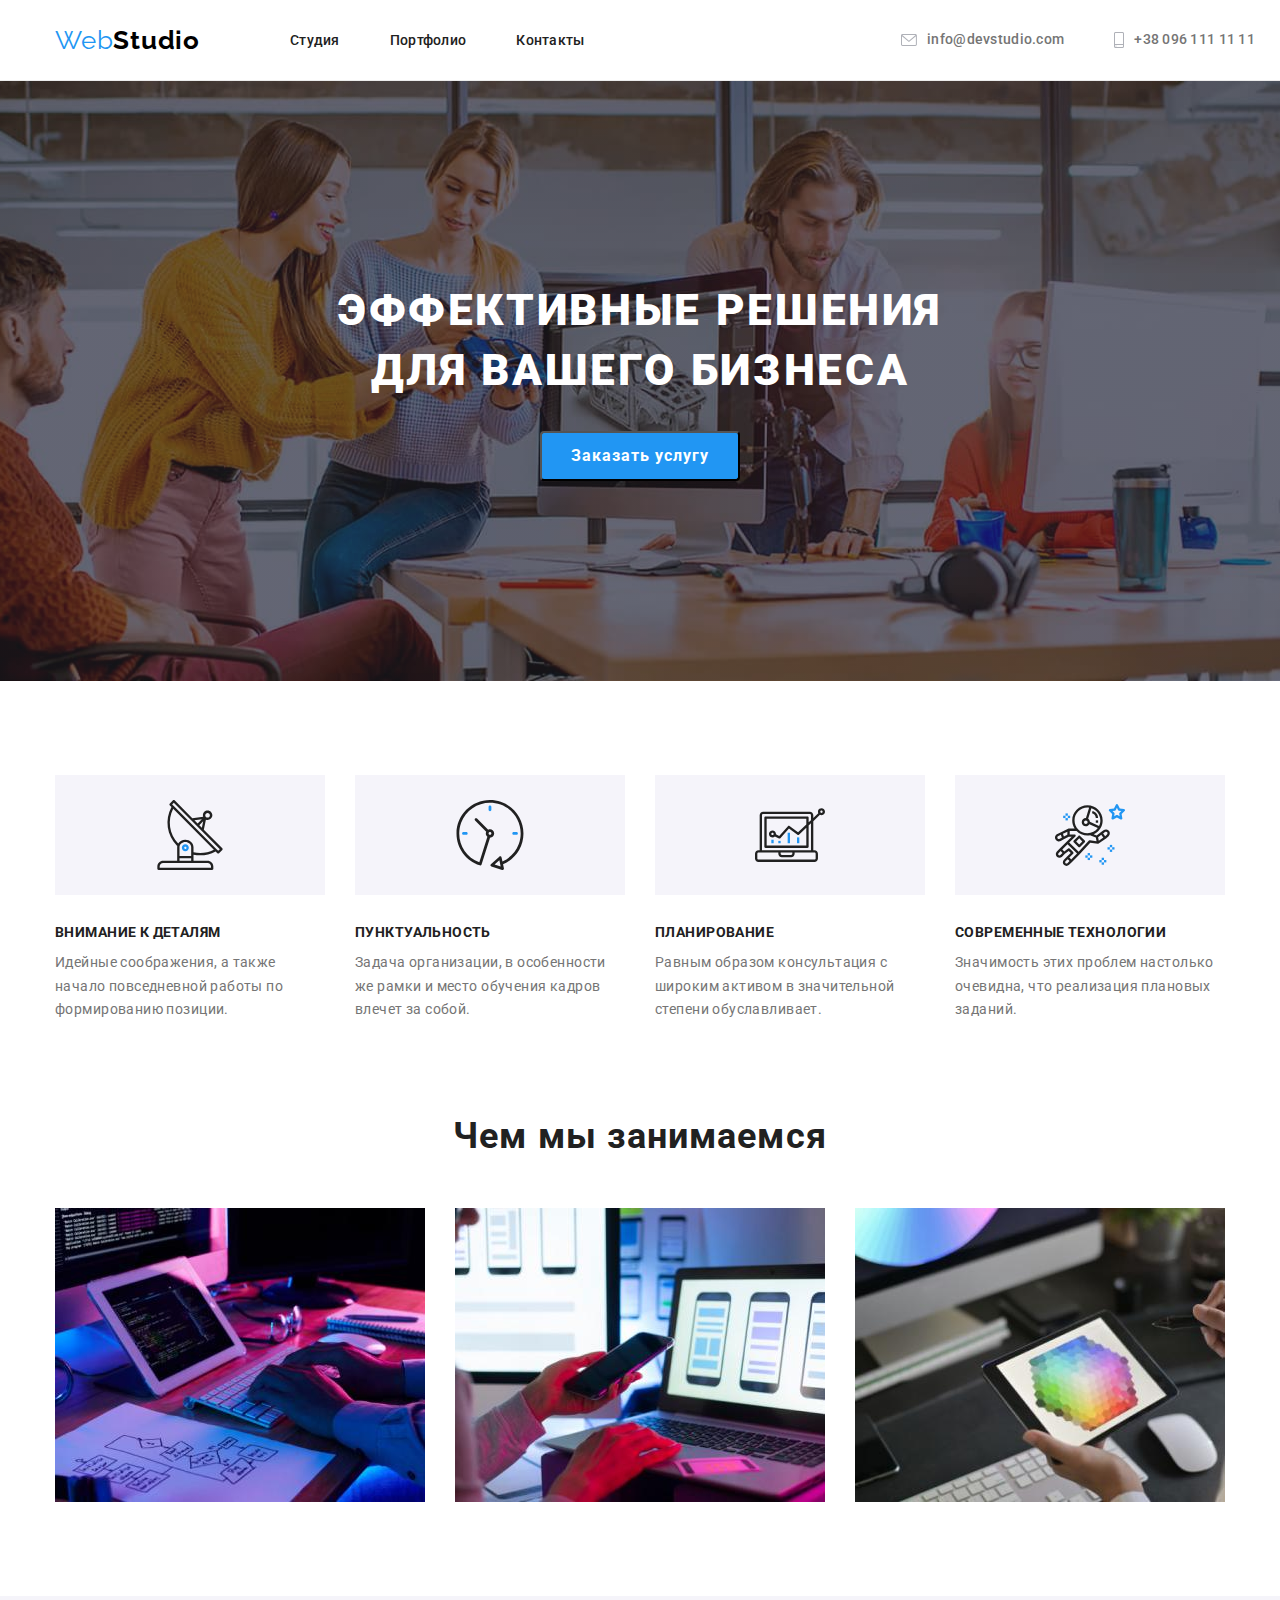
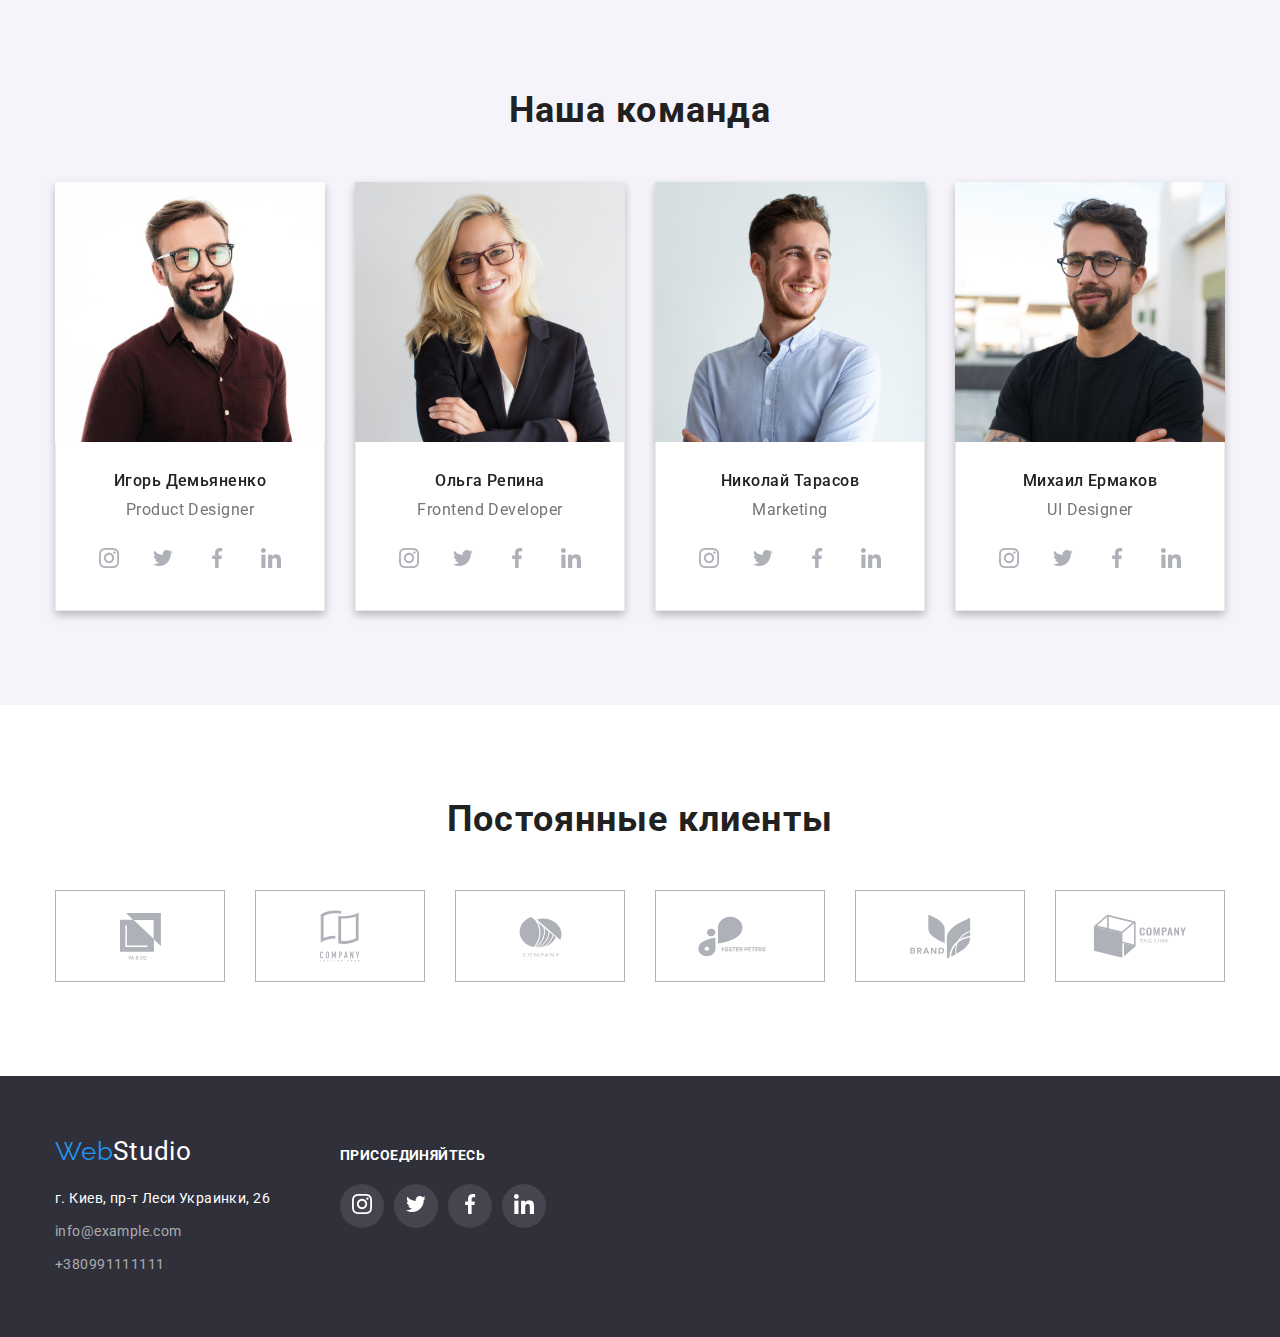
==== commit 7e41ea67: "2" ====
--- a/index.html
+++ b/index.html
@@ -21,7 +21,7 @@
         <a href="./index.html" lang="en" class="link web-link"> <span class="logo-web">Web</span><span class="logo-studio">Studio</span></a>
         
 <ul class="menu-list description menu-li" >
-    <li  class="menu-item"> <a href="./index.html" class="link nav-link li"> Студия </a> </li>
+    <li  class="menu-item"> <a href="./index.html" class="link nav-link lin"> Студия </a> </li>
     <li  class="menu-item"> <a href="./portfolio.html" class="link nav-link"> Портфолио</a></li>
     <li  class="menu-item"> <a href="" class="link nav-link"> Контакты </a></li>
 </ul>
@@ -184,7 +184,7 @@
         <div class="footer-dive">
     <a href="./index.html" lang="en" class="link footer-lin"> <span class="logo-web">Web</span><span class="log-studio">Studio</span></a>
     <address class="adress">
-    <ul class="menu-list-footer description" >
+    <ul class="menu-list-footer " >
         <li class="google-adres"><a href="https://goo.gl/maps/W2YN3VTwGQjxPYrV6" target="_blank" rel = "noopener noreferrer" class="link link-footer"> <span class="adress-span"> г. Киев, пр-т Леси Украинки, 26 </span></a></li>
         <li class="conakt-adres"><a href="mailto:info@example.com" class="link link-footer">info@example.com</a></li>
         <li class="conakt-adres"><a href="tel:+380991111111" class="link link-footer">+380991111111</a></li>
--- a/css/styles.css
+++ b/css/styles.css
@@ -1,629 +1,533 @@
-body {
-  font-family: Roboto, sans-serif;
-  background: #ffffff;
-  color: #757575;
-}
-:root {
-  --logo-color: #2196f3;
-  --title-color: #212121;
-  --title-sektion-color: #2f303a;
-  --adress-color: #ffffff;
-  --team-color: #f5f4fa;
-  --logo-font: Raleway, sans-serif;
-  --conact-color: rgba(255, 255, 255, 0.6);
-  --button: #188ce8;
+body {font-family: Roboto, sans-serif;
+    background: #FFFFFF;
+    color: #757575;
+} 
+:root { --logo-color: #2196F3;
+    --title-color:#212121;
+    --title-sektion-color: #2F303A;
+    --adress-color: #FFFFFF;
+    --team-color:#F5F4FA;
+--logo-font: Raleway , sans-serif;
+--conact-color:rgba(255, 255, 255, 0.6);
+--button:#188CE8;
 }
 .description {
-  list-style: none;
-}
-.link {
-  text-decoration: none;
-}
-.link {
-  color: inherit;
+    list-style: none;
+}
+.link { text-decoration: none;
+} 
+.link { color: inherit;
 }
 
 .menu-item:hover,
-.menu-item:focus {
-  color: var(--logo-color);
-}
+.menu-item:focus { color: var(--logo-color);
+}
+
 
 img {
-  display: block;
+    display: block;
 }
 p,
 h1,
 h2,
-h3 {
-  margin-top: 0;
-  margin-bottom: 0;
-}
-ul,
-ol {
-  margin-top: 0;
-  margin-bottom: 0;
-  padding-left: 0;
-}
-
-.conteiner {
-  width: 1200px;
-  padding-left: 15px;
-  padding-right: 15px;
-  margin: 0 auto;
-}
-.web-link {
-  display: block;
+h3 { margin-top: 0;
+margin-bottom: 0;
+}
+ul,ol {
+    margin-top: 0;
+margin-bottom: 0;
+padding-left :0;
+}
+
+.conteiner{
+    width: 1200px;
+    padding-left : 15px;
+    padding-right: 15px;
+    margin: 0 auto;
+
+}
+.web-link {display: block;    
 }
 /* heder */
-
-.icon-heder {
-  fill: #afb1b8;
-  margin-right: 10px;
-}
-.header-links:hover .icon-heder {
-  fill: #2196f3;
-}
-.header {
-  border-bottom: 1px solid #ececec;
-}
-.nav-link {
-  padding-top: 10px;
-  padding-bottom: 10px;
-}
-.header-links {
-  padding-top: 10px;
-  padding-bottom: 10px;
-}
-.men .menu-item:not(:last-child) {
-  margin-right: 50px;
-}
-.web-link {
-  margin-right: 90px;
-  padding-top: 10px;
-  padding-bottom: 10px;
-}
-.menu-li .menu-item:not(:last-child) {
-  margin-right: 50px;
-}
-
-.conteiner .menu-list {
-  display: flex;
+.icon-heder{
+    fill: #AFB1B8;
+    margin-right: 10px;
+}
+.header-links:hover .icon-heder{ fill: #2196F3;}
+.header{
+    border-bottom: 1px solid #ECECEC;
+
+}
+.nav-link{padding-top: 10px;
+padding-bottom: 10px;}
+.header-links{padding-top: 10px;
+    padding-bottom: 10px;}
+.men .menu-item:not(:last-child){ margin-right: 50px;}
+.web-link{ margin-right: 90px;
+    padding-top: 10px;
+    padding-bottom: 10px;
+}
+.menu-li .menu-item:not(:last-child) {margin-right: 50px;}
+ 
+.conteiner .menu-list{display: flex;
 }
 
 .header .conteiner {
-  min-height: 80px;
-  justify-content: space-between;
-  display: flex;
-  align-items: center;
-}
-nav {
-  display: flex;
-  align-items: center;
-}
-.menu-list {
-  display: flex;
-  align-items: center;
-}
-.lin {
-  color: var(--logo-color);
-}
-.logo-web {
-  font-family: var(--logo-font);
-  font-weight: 700d;
-  font-size: 26px;
-  line-height: 1.19;
-  letter-spacing: 0.03em;
-  color: var(--logo-color);
-}
-.logo-studio {
-  font-family: var(--logo-font);
-  font-weight: 700;
-  font-size: 26px;
-  line-height: 1.19;
-  letter-spacing: 0.03em;
-  color: #000000;
-}
-.nav-link {
-  font-weight: 500;
-  font-size: 14px;
-  line-height: 1.14;
-  letter-spacing: 0.02em;
-  color: var(--title-color);
-}
-.header-link {
-  font-weight: 500;
-  font-size: 14px;
-  line-height: 1.14;
-  letter-spacing: 0.02em;
-  display: flex;
-  align-items: center;
+    min-height: 80px;
+    justify-content: space-between;
+    display: flex; 
+align-items: center;}
+nav{display: flex;
+    align-items: center;}
+    .menu-list{ display: flex;
+        align-items: center;}
+.lin {color: var(--logo-color);}
+.logo-web { font-family: var(--logo-font);
+    font-weight: 700d;
+    font-size: 26px;
+    line-height: 1.19;
+    letter-spacing: 0.03em;
+    color: var(--logo-color);    
+  }
+  .logo-studio {font-family: var(--logo-font);
+    font-weight: 700;
+    font-size: 26px;
+    line-height: 1.19;
+    letter-spacing: 0.03em;
+    color: #000000;
+}
+.nav-link {font-weight: 500;
+    font-size: 14px;
+    line-height: 1.14;
+    letter-spacing: 0.02em;
+    color: var(--title-color);
+}
+.header-link {font-weight: 500;
+    font-size: 14px;
+    line-height: 1.14;
+    letter-spacing: 0.02em;
+    display: flex;
+    align-items: center;
 }
 .header-link:focus,
-.header-link:hover: {
-  color: var(--logo-color);
-}
-.header-links {
-  font-weight: 500;
-  font-size: 14px;
-  line-height: 1.14;
-  letter-spacing: 0.02em;
-}
-.li {
-  color: var(--logo-color);
-}
+.header-link:hover:{ color:var(--logo-color);} 
+.header-links {font-weight: 500;
+    font-size: 14px;
+    line-height: 1.14;
+    letter-spacing: 0.02em;
+display: flex;
+align-items: center;}
 
 /*title section*/
-.title-section {
-  padding-top: 200px;
-  padding-bottom: 200px;
+.title-section{
+    padding-top: 200px;
+    padding-bottom: 200px;
+    
+    
 }
 .nav-lin {
-  font-weight: 500;
-  font-size: 14px;
-  line-height: 1.14;
-  letter-spacing: 0.02em;
-  color: var(--logo-color);
+    font-weight: 500;
+font-size: 14px;
+line-height: 1.14;
+letter-spacing: 0.02em;
+color: var(--logo-color);
 }
 
 .nav-link:focus,
 .nav-link:hover {
-  color: var(--logo-color);
-}
-.title-section {
-  max-width: 1600;
-  margin: 0 auto;
-  background-image: linear-gradient(
-      to right,
-      rgba(47, 48, 58, 0.4),
-      rgba(47, 48, 58, 0.4)
-    ),
-    url(../images/bacimg.jpg);
-  background-repeat: no-repeat;
-  background-position: center;
-  background-size: cover;
-}
-
-.title-list {
-  margin-bottom: 30px;
-  font-weight: 900;
-  font-size: 44px;
-  line-height: 1.36;
-  text-align: center;
-  letter-spacing: 0.06em;
-  text-transform: uppercase;
-  color: var(--adress-color);
-}
-.title-button {
-  text-align: center;
-}
-.button {
-  border-radius: 4px;
-  display: inline-block;
-  min-width: 200px;
-  min-height: 50px;
-  left: 700px;
-  top: 430px;
-
-  font-family: inherit;
-  font-weight: 700;
-  font-size: 16px;
-  line-height: 1.87;
-  align-items: center;
-  text-align: center;
-  letter-spacing: 0.06em;
-  color: var(--adress-color);
-  background-color: #2196f3;
-}
-.button:focus,
-.button:hover {
-  color: var (--adress-color);
-  background: var(--button);
-}
+    color:var(--logo-color) ;
+}
+.title-section{
+    max-width: 1600;
+    margin: 0 auto;
+    background-image: linear-gradient( to right,
+        rgba(47, 48, 58, 0.4),
+        rgba(47, 48, 58, 0.4) ),
+    url(../images/bacimg.jpg); 
+    background-repeat: no-repeat;
+    background-position: center;
+    background-size: cover;
+}
+
+.title-list { margin-bottom: 30px;
+    font-weight: 900;
+font-size: 44px;
+line-height: 1.36;
+text-align: center;
+letter-spacing: 0.06em;
+text-transform: uppercase;
+color: var(--adress-color);
+}
+.title-button{text-align: center;
+}
+.button { 
+    border-radius: 4px;
+    display: inline-block;
+    min-width: 200px;
+    min-height: 50px;
+    left: 700px;
+    top: 430px;
+
+    font-family: inherit;
+    font-weight: 700;
+    font-size: 16px;
+    line-height: 1.87;
+    align-items: center;
+    text-align: center;
+    letter-spacing: 0.06em;
+    color: var(--adress-color);
+    background-color: #2196F3;
+     
+    }
+    .button:focus,
+    .button:hover { color: var (--adress-color);
+    background: var(--button);}
 /*title section*/
 
+
 /*information section*/
-.title-portfolio {
-  font-weight: 700;
-  font-size: 18px;
-  line-height: 2;
-  letter-spacing: 0.06em;
-  color: var(--title-color);
-}
+.title-portfolio
+{font-weight: 700;
+    font-size: 18px;
+    line-height: 2;
+    letter-spacing: 0.06em;
+    color: var(--title-color);
+
+}
+
 
 .title {
-  font-weight: bold;
-  font-size: 36px;
-  line-height: 1.16;
-  text-align: center;
-  letter-spacing: 0.03em;
-  color: var(--title-color);
-}
-.text {
-  font-weight: 400;
-  font-size: 14px;
-  line-height: 1.71;
-  letter-spacing: 0.03em;
+    font-weight: bold;
+    font-size: 36px;
+    line-height: 1.16;
+    text-align: center;
+    letter-spacing: 0.03em;
+    color: var(--title-color);
+}
+.text {font-weight: 400;
+    font-size: 14px;
+    line-height: 1.71;
+    letter-spacing: 0.03em;
+
 }
 .team {
-  font-weight: 500;
-  font-size: 16px;
-  line-height: 1.18;
-  text-align: center;
-  letter-spacing: 0.03em;
-  color: var(--title-color);
-}
-.signature {
-  font-size: 16px;
-  line-height: 1.18;
-  text-align: center;
-  letter-spacing: 0.03em;
-}
-.categories {
-  font-weight: 700;
-  font-size: 14px;
-  line-height: 1.14;
-  letter-spacing: 0.03em;
-  text-transform: uppercase;
-  color: var(--title-color);
-}
-.team-section {
-  background: var(--team-color);
+    font-weight: 500;
+font-size: 16px;
+line-height: 1.18;
+text-align: center;
+letter-spacing: 0.03em;
+color: var(--title-color);
+}  
+.signature { 
+    font-size: 16px;
+    line-height: 1.18;
+    text-align: center;
+    letter-spacing: 0.03em;
+}
+.categories{ font-weight: 700;
+    font-size: 14px;
+    line-height: 1.14;
+    letter-spacing: 0.03em;
+    text-transform: uppercase;
+    color: var(--title-color);
+}
+.team-section { background: var(--team-color);
+
 }
 /*information section*/
 
 /* item-conteiner*/
-.icon {
-  width: 20px;
-  height: 20px;
-  fill: #afb1b8;
-}
-.mini-list {
-  display: flex;
-  justify-content: center;
-  margin-top: 16px;
-}
-.mini-link:not(:last-child) {
-  margin-right: 10px;
-}
-.mini-link {
-  width: 44px;
-  height: 44px;
-  border-radius: 50%;
-  justify-content: center;
-  display: flex;
-  align-items: center;
+.icon{
+    width: 20px;
+    height: 20px;
+    fill: #AFB1B8;
+   
+}
+.mini-list{display: flex;
+justify-content: center;
+margin-top: 16px;}
+.mini-link:not(:last-child){
+    margin-right: 10px;}
+.mini-link{
+   
+    width: 44px;
+    height: 44px;
+    border-radius: 50%;
+    justify-content: center;
+    display: flex;
+    align-items: center;
 }
 .mini-link:hover .icon {
-  fill: var(--adress-color);
-}
-.mini-lin {
-  width: 44px;
-  height: 44px;
-  justify-content: center;
-  display: flex;
-  align-items: center;
-}
-.mini-link:hover {
-  background-color: var(--logo-color);
-}
-.team-section {
-  padding-top: 94px;
-  padding-bottom: 94px;
-}
-
-.team-description {
-  display: flex;
-  margin-left: -30px;
-  margin-top: -30px;
-}
-.team-li {
-  padding-top: 30px;
-  padding-bottom: 30px;
-}
-.title {
-  margin-bottom: 50px;
-}
-.team {
-  margin-bottom: 10px;
-}
-.categories {
-  margin-bottom: 10px;
-}
-
-.etem-list {
-  flex-basis: calc((100%-120px) / 4);
-  filter: drop-shadow(0px 4px 4px rgba(0, 0, 0, 0.25));
-
-  margin-top: 30px;
-  margin-left: 30px;
-}
-.team-li {
-  border-right: 1px solid #ececec;
-  border-bottom: 1px solid #ececec;
-  border-left: 1px solid #ececec;
-  background-color: var(--adress-color);
-}
+    fill: var(--adress-color);
+}
+.mini-lin{width: 44px;
+    height: 44px;
+    justify-content: center;
+    display: flex;
+    align-items: center;}
+.mini-link:hover{
+    background-color: var(--logo-color);
+}
+.team-section {padding-top: 94px;padding-bottom: 94px;}
+    
+    .team-description{
+        display: flex;
+        margin-left: -30px;
+    margin-top: -30px;
+    }
+.team-li{padding-top: 30px;
+padding-bottom: 30px;}
+.title{margin-bottom: 50px;
+}
+.team {margin-bottom: 10px;}
+.categories {margin-bottom: 10px;}
+
+.etem-list { flex-basis:calc( (100%-120px) /4 );
+    filter: drop-shadow(0px 4px 4px rgba(0, 0, 0, 0.25));
+    
+    margin-top: 30px;
+margin-left: 30px;
+}
+    .team-li{border-right: 1px solid #ECECEC;
+        border-bottom: 1px solid #ECECEC; 
+       border-left: 1px solid #ECECEC;
+    background-color: var(--adress-color); }
 /*item-conteiner*/
 
+
 /* description-conteiner*/
-.item-list-g::before {
-  display: block;
-  content: "";
-  height: 120px;
-  width: 270px;
-  background-repeat: no-repeat;
-  background-position: center;
-  background-color: #f5f4fa;
-  margin-bottom: 30px;
-}
-
-.Group::before {
-  background-image: url(../images/Group.svg);
-}
-.clock::before {
-  background-image: url(../images/clock.svg);
-}
-.diagram::before {
-  background-image: url(../images/diagram.svg);
-}
-.astronaut::before {
-  background-image: url(../images/astronaut.svg);
-}
-
-.description-section {
-  padding-top: 94px;
-  padding-bottom: 94px;
-}
-.description {
-  margin-right: -30px;
-}
-
-.description-conteiner {
-  display: flex;
-}
-.item-description {
-  display: flex;
-}
-.item-description .item-list {
-  width: 270px;
-}
-
-.hidden-header {
-  position: absolute;
-  width: 1px;
-  height: 1px;
-  margin: -1px;
-  border: 0;
-  padding: 0;
-
-  white-space: nowrap;
-  clip-path: inset(100%);
-  clip: rect(0 0 0 0);
-  overflow: hidden;
-}
-.list {
-  margin-right: 30px;
-}
+.item-list-g::before{
+    display: block;
+    content: "";
+    height: 120px;
+    width: 270px;
+    background-repeat: no-repeat;
+    background-position: center;
+    background-color: #F5F4FA;
+    margin-bottom: 30px;
+}
+
+
+.Group::before{
+    background-image: url(../images/Group.svg);   
+}
+.clock::before{background-image: url(../images/clock.svg);}
+.diagram::before{background-image:url(../images/diagram.svg)}
+.astronaut::before{background-image: url(../images/astronaut.svg);}
+
+
+.description-section{
+    padding-top: 94px;
+    padding-bottom: 94px;
+}
+.description{margin-right: -30px;}
+
+.description-conteiner{
+    display: flex;
+}
+.item-description{display: flex;
+    }
+    .item-description .item-list {width: 270px;}
+
+.hidden-header{
+    position: absolute;
+    width: 1px;
+    height: 1px;
+    margin: -1px;
+    border: 0;
+    padding: 0;
+    
+    white-space: nowrap;
+    clip-path: inset(100%);
+    clip: rect(0 0 0 0);
+    overflow: hidden;}
+    .list {margin-right: 30px;}
 /* description-conteiner*/
 
 /*onteiner-work-examples*/
 
-.section-work-examples {
-  padding-bottom: 94px;
-}
-.box-list {
-  margin-left: 30px;
-  margin-top: 30px;
-}
-.item-list-description {
-  display: flex;
-  margin-top: -30px;
-  margin-left: -30px;
-}
+.section-work-examples{
+    padding-bottom: 94px;
+}
+.box-list{margin-left: 30px;
+margin-top: 30px;}
+.item-list-description {display: flex;
+    margin-top: -30px;
+    margin-left: -30px;
+}
+
+
+
+
 
 /*onteiner-work-examples*/
 
 /* clients-section*/
-.clients-icon {
-  fill: #afb1b8;
-}
-
-.clients-section {
-  padding-top: 94px;
-  padding-bottom: 94px;
-}
-.clients {
-  display: flex;
-  justify-content: center;
-  margin-top: 50px;
-}
-.clients-list:hover {
-  border-color: #2196f3;
-}
-.clients-list:hover .clients-icon {
-  fill: #2196f3;
-}
-.client-link {
-  display: flex;
-  justify-content: center;
-  align-items: center;
-  width: 170px;
-  height: 92px;
-}
-.clients-list {
-  border: 1px solid #afb1b8;
-  display: flex;
-  justify-content: center;
-  align-items: center;
-  width: 170px;
-  height: 92px;
-}
-
-.clients-list:not(:last-child) {
-  margin-right: 30px;
-}
-
+.clients-icon{
+    fill: #AFB1B8;
+}
+
+.clients-section{padding-top: 94px;
+padding-bottom: 94px;}
+.clients{
+    display: flex;
+    justify-content: center;
+    margin-top: 50px;
+}
+.clients-list:hover{ border-color: #2196F3;
+}
+.clients-list:hover .clients-icon{ fill: #2196F3;}
+.client-link{display: flex;
+    justify-content: center;
+    align-items: center;
+     width: 170px;
+     height: 92px;}
+.clients-list{border: 1px solid #AFB1B8;
+   display: flex;
+   justify-content: center;
+   align-items: center;
+    width: 170px;
+    height: 92px;
+}
+
+.clients-list:not(:last-child){margin-right: 30px;}
+
+    
 /* clients-section*/
 
 /* footer */
-.footer-conteiner {
-  align-items: baseline;
-  display: flex;
-}
-.footer-dive {
-  margin-right: 70px;
-}
-h4 {
-  font-weight: 700;
-  font-size: 14px;
-  line-height: 1.14;
-  letter-spacing: 0.03em;
-  text-transform: uppercase;
-  color: var(--adress-color);
-}
-
-.contact-details {
-  background: var(--title-sektion-color);
-}
-.log-studio {
-  color: var(--adress-color);
-  font-weight: 700px;
-  font-size: 26px;
-  line-height: 1.19;
-  letter-spacing: 0.03em;
-}
-
-.menu-list-footer {
-  font-weight: 400px;
-  font-size: 14px;
-  line-height: 1.71;
-  letter-spacing: 0.03em;
-}
-.google-adres {
-  color: var(--adress-color);
-}
-.conakt-adres {
-  color: var(--conact-color);
-}
-.menu-list-footer:hover .menu-list-footer:focus {
-  color: var(--logo-color);
-}
-.link-footer {
-  font-weight: 400;
-  font-size: 14px;
-  line-height: 1.71;
-  letter-spacing: 0.03em;
-  padding-top: 5px;
-  padding-bottom: 5px;
-}
-.conakt-adres:not(:last-child) {
-  margin-bottom: 9px;
-}
-.google-adres {
-  margin-bottom: 9px;
-}
-
-.mini-list-footer {
-  display: flex;
-  justify-content: center;
-  margin-top: 20px;
-}
-.mini-link-footer:not(:last-child) {
-  margin-right: 10px;
-}
-.mini-link-footer {
-  width: 44px;
-  height: 44px;
-  border-radius: 50%;
-  justify-content: center;
-  display: flex;
-  align-items: center;
-  background: rgba(255, 255, 255, 0.1);
-}
-
-.icon-footer {
-  width: 20px;
-  height: 20px;
-  fill: #ffffff;
-}
-.mini-link-footer:hover,
-.mini-link-footer:focus {
-  background-color: #2196f3;
-}
+.footer-conteiner{
+ align-items: baseline;
+ display: flex;
+}
+.footer-dive{margin-right: 70px;}
+h4{font-weight: 700;
+    font-size: 14px;
+    line-height: 1.14;
+    letter-spacing: 0.03em;
+    text-transform: uppercase;
+    color: var(--adress-color);}
+
+.contact-details{ background: var(--title-sektion-color); 
+}
+.log-studio{
+    color:var(--adress-color);
+    font-weight: 700px;
+font-size: 26px;
+line-height: 1.19;
+letter-spacing: 0.03em;
+}
+
+
+.menu-list-footer {  font-weight: 400px;
+    font-size: 14px;
+    line-height: 1.71;
+    letter-spacing: 0.03em;
+}
+.google-adres { color: var( --adress-color);
+
+}
+.conakt-adres { color: var(--conact-color);
+
+}
+.menu-list-footer:hover
+.menu-list-footer:focus{ color: var(--logo-color); 
+}
+.link-footer{font-weight: 400;
+    font-size: 14px;
+    line-height: 1.71;
+    letter-spacing: 0.03em;
+padding-top: 5px;
+padding-bottom: 5px;}
+    .conakt-adres:not(:last-child) {margin-bottom: 9px;}
+    .google-adres{margin-bottom: 9px;}
+
+    .mini-list-footer {display: flex;
+    justify-content: center;
+    margin-top: 20px;}
+    .mini-link-footer:not(:last-child){
+        margin-right: 10px;
+    }
+    .mini-link-footer{width: 44px;
+        height: 44px;
+        border-radius: 50%;
+        justify-content: center;
+        display: flex;
+        align-items: center;
+        background: rgba(255, 255, 255, 0.1);}
+
+        .icon-footer{width: 20px;
+        height: 20px;
+        fill: #FFFFFF;
+        }
+        .mini-link-footer:hover,
+        .mini-link-footer:focus{background-color: #2196F3;}
+        
 
 /* footer */
 
+
+
+
 /* portfolio*/
 
-.description-portfolio-link:hover {
-  box-shadow: 0px 4px 4px rgba(0, 0, 0, 0.25);
-}
-
-.portfolio-section {
-  padding-top: 94px;
-  padding-bottom: 94px;
-}
-
-.footer-lin {
-  display: inline-block;
-  margin-bottom: 20px;
-}
-.nav-button-description {
-  margin-bottom: 50px;
-  display: flex;
-
-  justify-content: center;
-}
-.nav-button-li:not(:last-child) {
-  margin-right: 8px;
-}
-.footer-conteiner {
-  padding-top: 60px;
-  padding-bottom: 60px;
-}
-.nav-button {
-  min-height: 38px;
-  min-width: 73px;
-  font-weight: 500;
-  font-size: 16px;
-  line-height: 1.62;
-  letter-spacing: 0.03em;
-  border-radius: 4px;
-  color: var(--title-color);
+.description-portfolio-link:hover{box-shadow: 0px 4px 4px rgba(0, 0, 0, 0.25);}
+
+.portfolio-section{
+    padding-top: 94px;
+    padding-bottom: 94px;
+}
+
+.footer-lin{display: inline-block;
+margin-bottom: 20px;}
+.nav-button-description{
+    margin-bottom: 50px;
+    display: flex;
+
+    justify-content: center;
+    }
+    .nav-button-li:not(:last-child){margin-right: 8px;}
+.footer-conteiner{padding-top: 60px;
+padding-bottom: 60px;}
+.nav-button { 
+    min-height: 38px;
+    min-width: 73px;
+    font-weight: 500;
+    font-size: 16px;
+    line-height: 1.62;
+    letter-spacing: 0.03em;
+    border-radius: 4px;
+    color: var(--title-color);
+    background-color: #F5F4FA;
 }
 
 .nav-button:focus,
 .nav-button:hover {
-  box-shadow: 0px 3px 1px rgba(0, 0, 0, 0.1), 0px 1px 2px rgba(0, 0, 0, 0.08),
-    0px 2px 2px rgba(0, 0, 0, 0.12);
-  border-radius: 4px;
-  color: var(--adress-color);
-  background: var(--logo-color);
-}
-.port-list {
-  border-right: 1px solid #ececec;
-  border-bottom: 1px solid #ececec;
-  border-left: 1px solid #ececec;
-  padding-top: 20px;
-  padding-right: 24px;
-  padding-bottom: 20px;
-  padding-left: 24px;
-}
-.title-portfolio {
-  margin-bottom: 4px;
-}
-.description-portfolio-link {
-  width: 370px;
-  margin-top: 30px;
-  margin-right: 30px;
-}
-
-.img-pr {
-  display: block;
-}
-.description-portfolio {
-  display: flex;
-  flex-wrap: wrap;
-  margin-right: -30px;
-  margin-top: -30px;
-}
+    box-shadow: 0px 3px 1px rgba(0, 0, 0, 0.1), 0px 1px 2px rgba(0, 0, 0, 0.08), 0px 2px 2px rgba(0, 0, 0, 0.12);
+border-radius: 4px;
+    color: var( --adress-color);
+    background: var(--logo-color);
+ }
+ .port-list{ border-right: 1px solid #ECECEC;
+     border-bottom: 1px solid #ECECEC; 
+    border-left: 1px solid #ECECEC;
+padding-top: 20px;
+padding-right: 24px;
+padding-bottom: 20px;
+padding-left: 24px;}
+.title-portfolio{margin-bottom: 4px;}
+.description-portfolio-link{
+
+    width: 370px;
+    margin-top: 30px;
+    margin-right: 30px;
+}
+
+
+
+.img-pr{display: block;}
+ .description-portfolio{display: flex;
+    flex-wrap:wrap;
+    margin-right: -30px;
+    margin-top: -30px;
+    }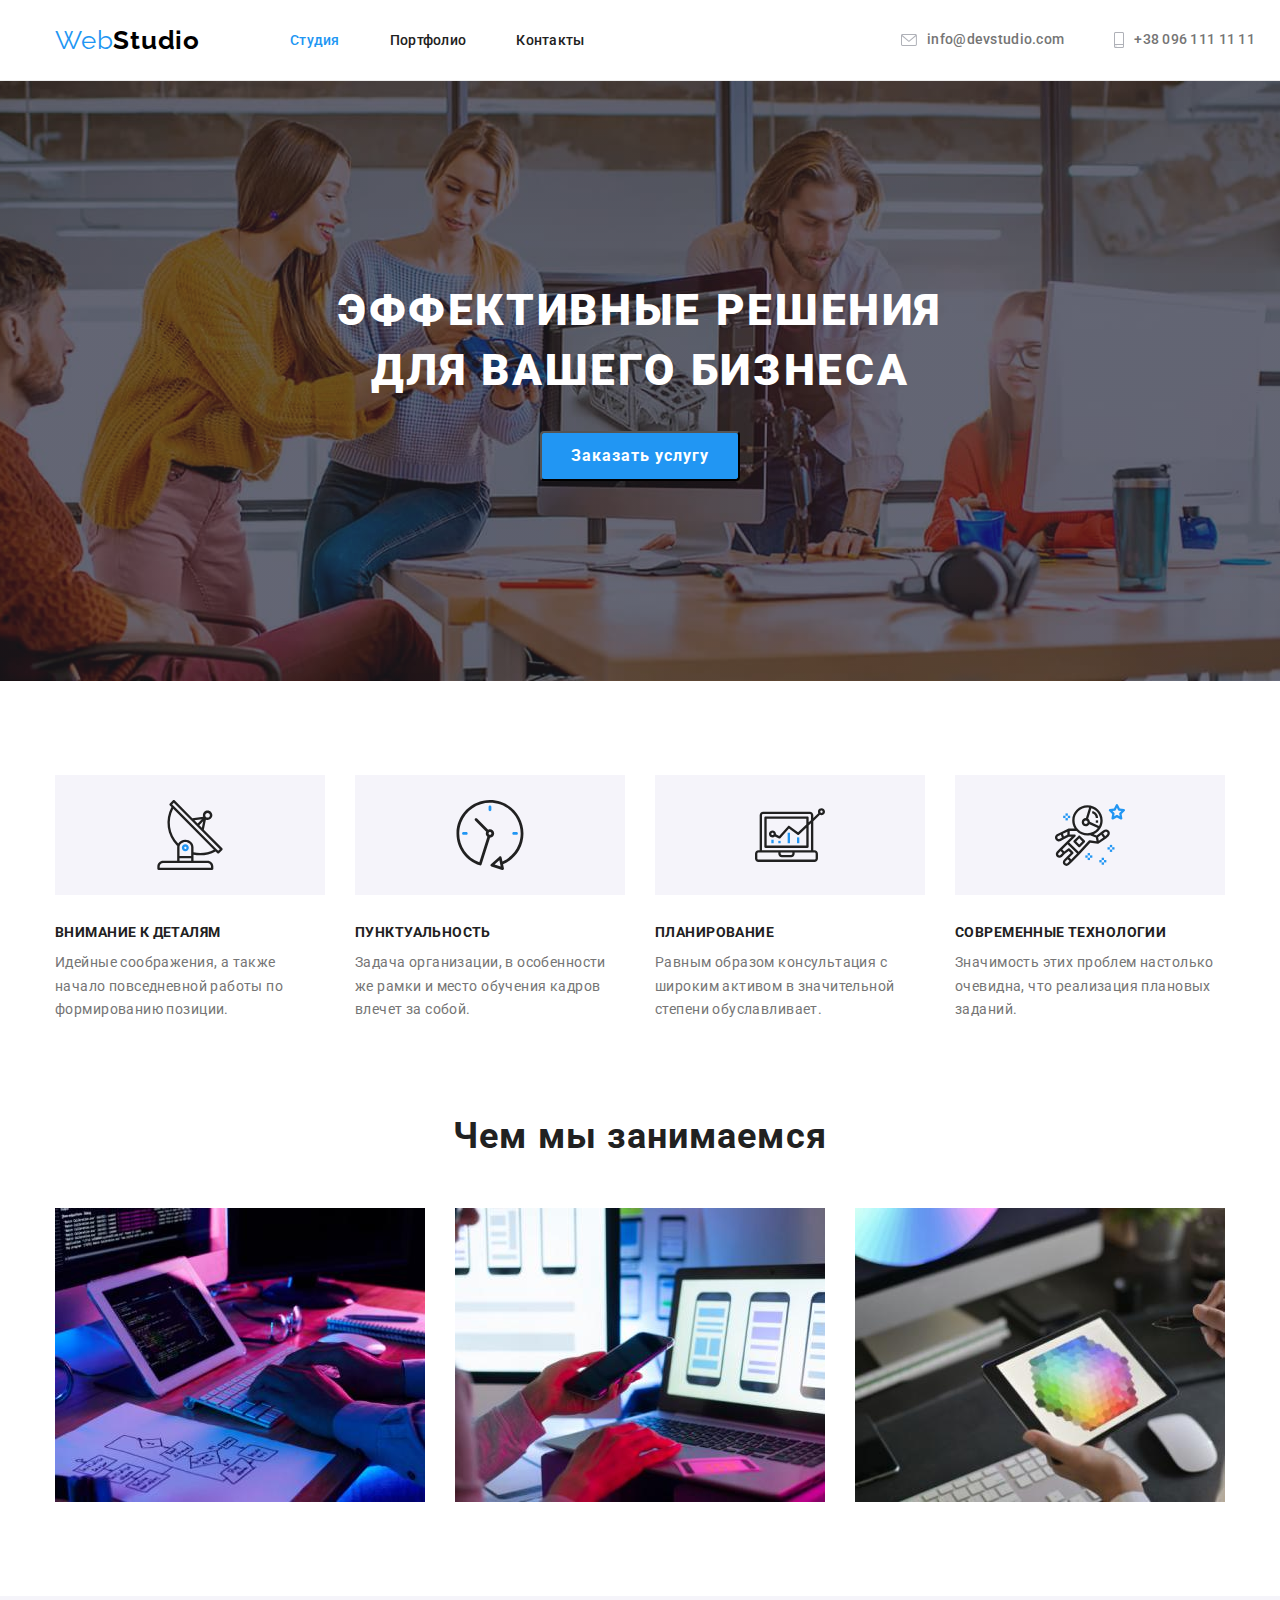
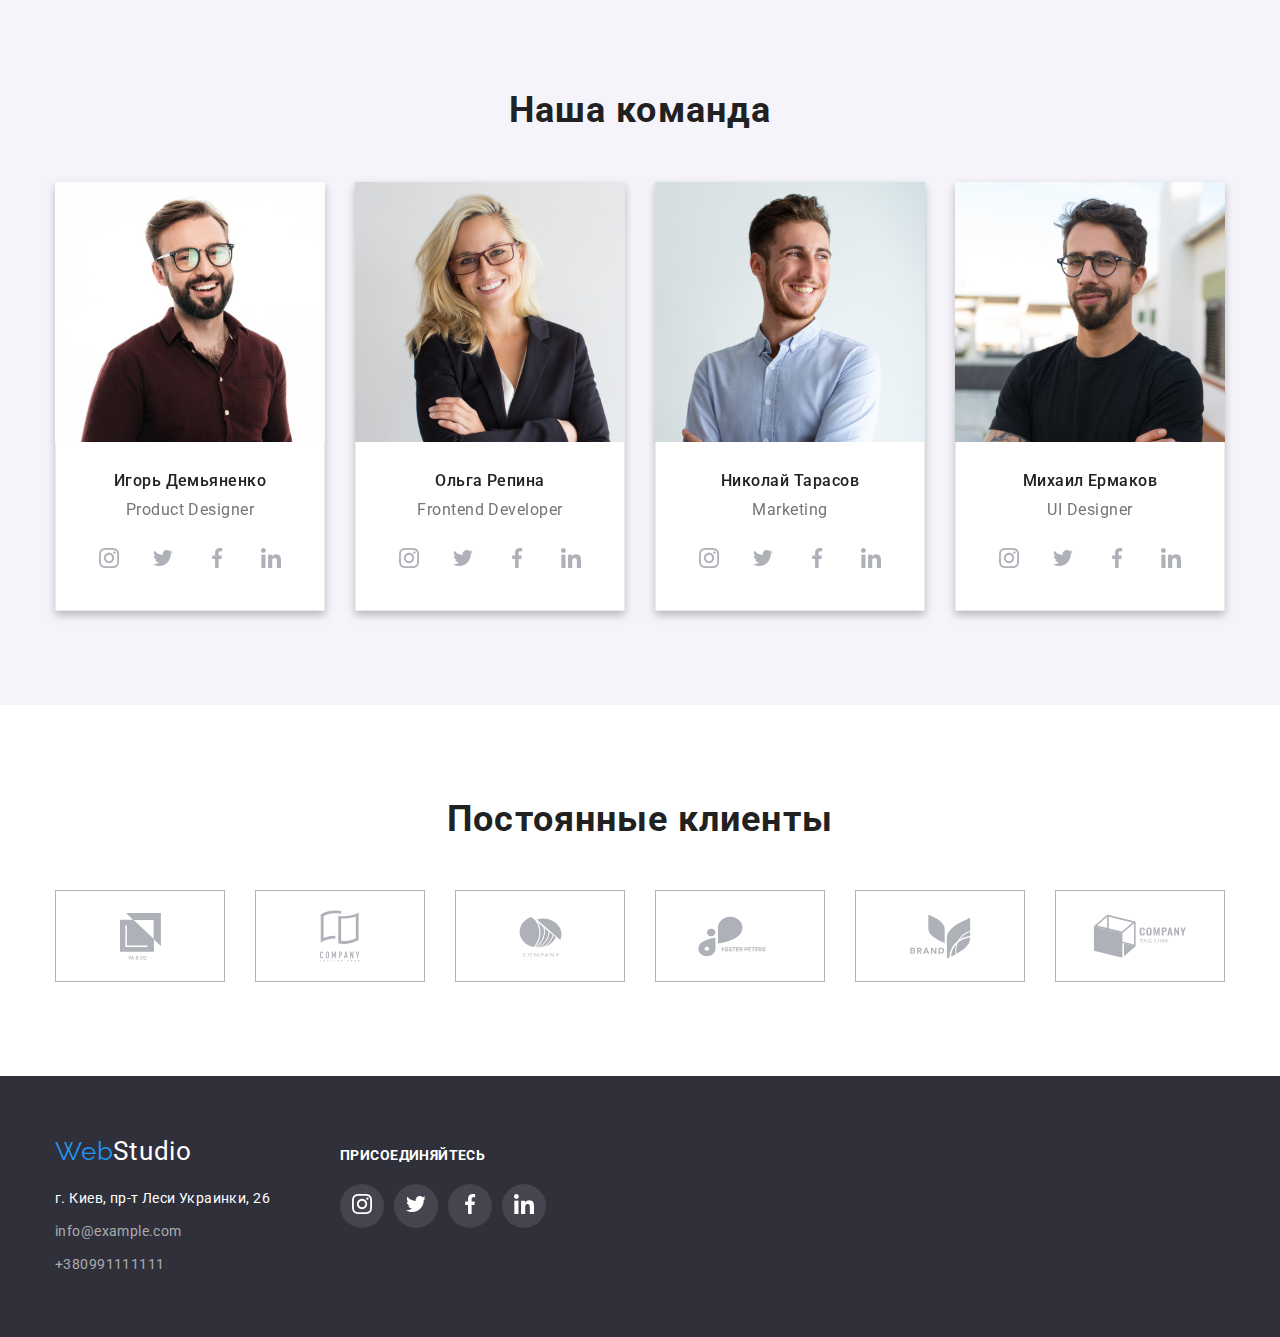
==== commit 912ea56b: "2" ====
--- a/css/styles.css
+++ b/css/styles.css
@@ -81,7 +81,7 @@
     align-items: center;}
     .menu-list{ display: flex;
         align-items: center;}
-.lin {color: var(--logo-color);}
+
 .logo-web { font-family: var(--logo-font);
     font-weight: 700d;
     font-size: 26px;
@@ -117,6 +117,7 @@
     letter-spacing: 0.02em;
 display: flex;
 align-items: center;}
+.lin {color: var(--logo-color);}
 
 /*title section*/
 .title-section{
@@ -499,6 +500,7 @@
     border-radius: 4px;
     color: var(--title-color);
     background-color: #F5F4FA;
+    border: none;
 }
 
 .nav-button:focus,
